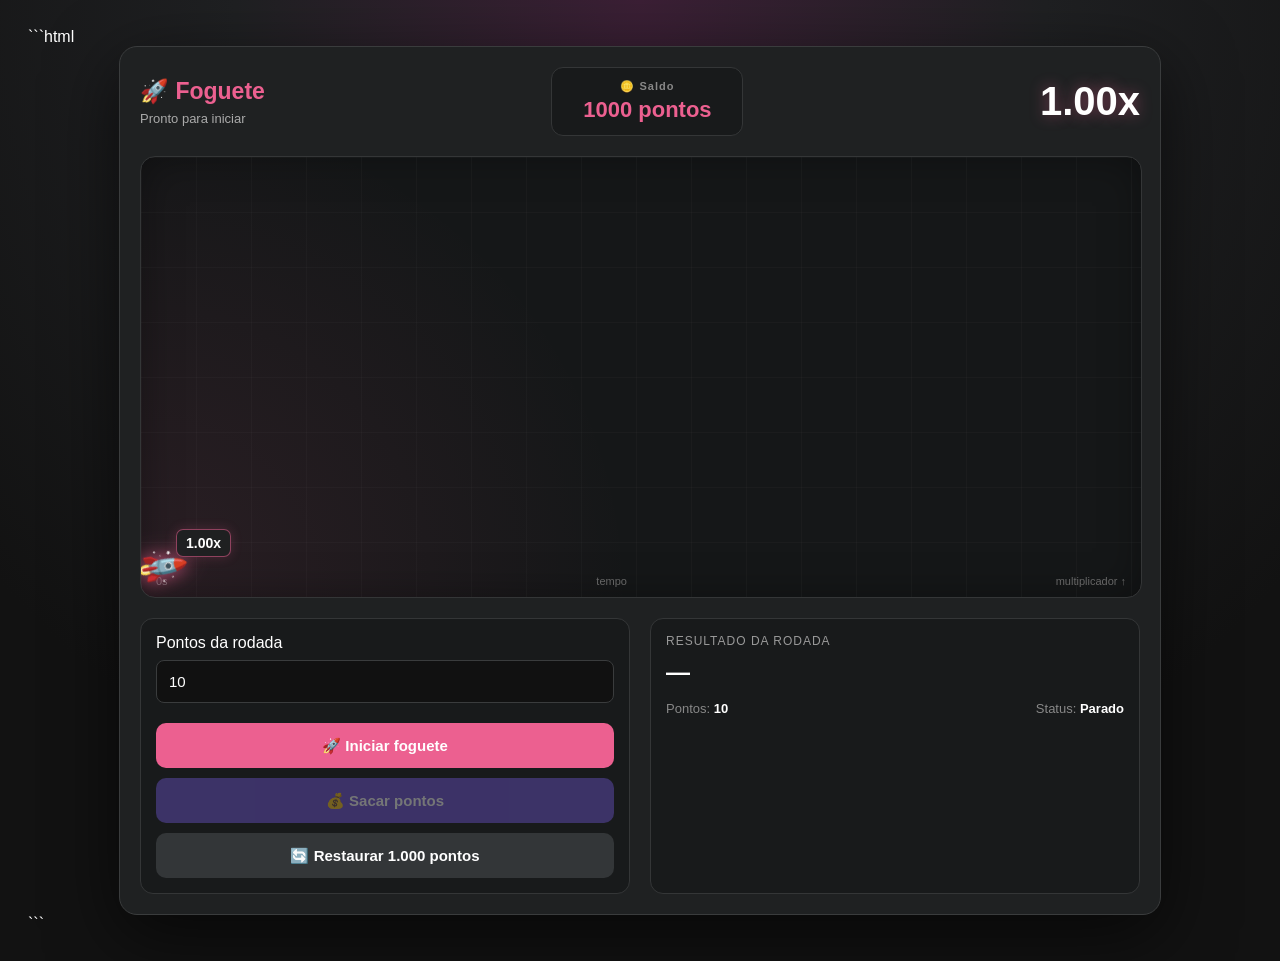
==== foguete.html @ 5ff266bb "Add files via upload" ====
```html
<!DOCTYPE html>
<html lang="pt-BR">

<head>

    <meta charset="UTF-8">
    <meta name="viewport" content="width=device-width, initial-scale=1.0">

    <title>🚀 Jogo do Foguete</title>

    <style>
```html
<style>

/* =========================================
   BASE DO JOGO
========================================= */

* {
    box-sizing: border-box;
    margin: 0;
    padding: 0;
}

body {
    min-height: 100vh;
    font-family: Arial, Helvetica, sans-serif;
    background:
        radial-gradient(
            circle at top,
            #3b1f35 0%,
            #1f2022 35%,
            #121212 75%
        );
    color: #fff;
    padding: 20px;
}


/* =========================================
   CONTAINER
========================================= */

.game {
    width: 100%;
    max-width: 1000px;
    margin: 0 auto;

    background: #1f2122;

    border: 1px solid #3a3c3d;
    border-radius: 18px;

    padding: 20px;

    box-shadow:
        0 20px 70px rgba(0, 0, 0, 0.6);
}


/* =========================================
   CABEÇALHO
========================================= */

.header {
    width: 100%;

    display: flex;
    align-items: center;
    justify-content: space-between;

    gap: 20px;

    margin-bottom: 20px;
}

.title {
    font-size: 23px;
    font-weight: 700;
}

.title span {
    color: #ec6090;
}

.status {
    margin-top: 6px;
    color: #aaa;
    font-size: 13px;
}


/* =========================================
   SALDO
========================================= */

.balance {
    min-width: 150px;

    padding: 12px 20px;

    background: #181a1b;

    border: 1px solid #343637;
    border-radius: 12px;

    text-align: center;
}

.balance-label {
    color: #888;
    font-size: 11px;
    font-weight: bold;

    letter-spacing: 1px;

    margin-bottom: 4px;
}

.balance-value {
    color: #ec6090;
    font-size: 22px;
    font-weight: 800;
}


/* =========================================
   MULTIPLICADOR PRINCIPAL
========================================= */

.multiplier {
    min-width: 110px;

    color: #fff;

    font-size: 40px;
    font-weight: 800;

    text-align: right;

    white-space: nowrap;

    text-shadow:
        0 0 15px rgba(236, 96, 144, 0.45);
}


/* =========================================
   GRÁFICO
========================================= */

.chart {
    position: relative;

    width: 100%;
    height: 440px;

    overflow: hidden;

    border-radius: 15px;

    background:
        radial-gradient(
            circle at bottom left,
            rgba(236, 96, 144, 0.10),
            transparent 45%
        ),
        #151718;

    border: 1px solid #343637;

    box-shadow:
        inset 0 0 40px rgba(0, 0, 0, 0.35);

    margin-bottom: 20px;
}


/* GRADE DO GRÁFICO */

.chart::before {
    content: "";

    position: absolute;

    inset: 0;

    background-image:
        linear-gradient(
            rgba(255,255,255,0.025) 1px,
            transparent 1px
        ),
        linear-gradient(
            90deg,
            rgba(255,255,255,0.025) 1px,
            transparent 1px
        );

    background-size: 55px 55px;

    pointer-events: none;
}


/* SVG */

.chart svg {
    position: absolute;

    inset: 0;

    width: 100%;
    height: 100%;

    pointer-events: none;
}


/* LINHA PRINCIPAL */

#trail {
    fill: none;

    stroke: #ec6090;

    stroke-width: 5;

    stroke-linecap: round;
    stroke-linejoin: round;

    filter:
        drop-shadow(
            0 0 8px rgba(236, 96, 144, 0.8)
        );
}


/* BRILHO DA LINHA */

#trailGlow {
    fill: none;

    stroke: rgba(236, 96, 144, 0.18);

    stroke-width: 15;

    stroke-linecap: round;
    stroke-linejoin: round;

    filter: blur(5px);
}


/* =========================================
   FOGUETE
========================================= */

.rocket {
    position: absolute;

    width: 52px;
    height: 52px;

    display: flex;

    align-items: center;
    justify-content: center;

    font-size: 35px;

    transform:
        translate(-50%, -50%)
        rotate(35deg);

    z-index: 5;

    pointer-events: none;

    filter:
        drop-shadow(
            0 0 10px rgba(236, 96, 144, 0.9)
        );
}


/* =========================================
   MULTIPLICADOR DO FOGUETE
========================================= */

.rocket-multiplier {
    position: absolute;

    z-index: 10;

    pointer-events: none;

    padding: 5px 9px;

    border-radius: 7px;

    background: rgba(31, 33, 34, 0.92);

    border: 1px solid rgba(236, 96, 144, 0.55);

    color: #fff;

    font-size: 14px;
    font-weight: 800;

    white-space: nowrap;

    transform:
        translate(15px, -38px);

    box-shadow:
        0 0 12px rgba(236, 96, 144, 0.2);
}


/* =========================================
   EIXOS
========================================= */

 
  /* =========================================
   EIXOS
========================================= */

.axis {
    position: absolute;

    left: 15px;
    right: 15px;
    bottom: 10px;

    display: flex;

    justify-content: space-between;

    color: #666;

    font-size: 11px;

    pointer-events: none;
}


/* =========================================
   CONTROLES
========================================= */

.controls {
    width: 100%;

    display: grid;

    grid-template-columns: 1fr 1fr;

    gap: 20px;
}


/* =========================================
   PAINÉIS
========================================= */

.panel {
    background: #181a1b;

    border: 1px solid #343637;

    border-radius: 13px;

    padding: 15px;
}


/* =========================================
   INPUT
========================================= */

.panel input {
    width: 100%;

    margin-top: 8px;
    margin-bottom: 10px;

    padding: 12px;

    background: #111;

    border: 1px solid #3a3c3d;

    border-radius: 8px;

    color: #fff;

    font-size: 15px;

    outline: none;
}

.panel input:focus {
    border-color: #ec6090;
}


/* =========================================
   BOTÕES
========================================= */

.panel button {
    width: 100%;

    min-height: 45px;

    margin-top: 10px;

    padding: 12px;

    border: none;

    border-radius: 10px;

    background: #ec6090;

    color: #fff;

    font-family: Arial, Helvetica, sans-serif;

    font-size: 15px;

    font-weight: bold;

    cursor: pointer;

    display: block;
}

.panel button:hover:not(:disabled) {
    filter: brightness(1.12);
}

.panel button:active:not(:disabled) {
    transform: scale(0.98);
}

.panel button:disabled {
    opacity: 0.4;

    cursor: not-allowed;
}


/* BOTÕES ESPECÍFICOS */

#cashout {
    background: #7357d9;
}

#resetBalance {
    background: #333638;
}


/* =========================================
   RESULTADO
========================================= */

.result-title {
    color: #999;

    font-size: 12px;

    text-transform: uppercase;

    letter-spacing: 1px;
}

.result {
    margin-top: 10px;

    color: #fff;

    font-size: 24px;

    font-weight: 800;
}

.info {
    display: flex;

    justify-content: space-between;

    gap: 15px;

    margin-top: 15px;

    color: #888;

    font-size: 13px;
}

.info b {
    color: #fff;
}


/* =========================================
   RESPONSIVO
========================================= */

@media (max-width: 700px) {

    body {
        padding: 10px;
    }

    .game {
        padding: 12px;
    }

    .header {
        flex-wrap: wrap;
    }

    .multiplier {
        font-size: 32px;
    }

    .chart {
        height: 350px;
    }

    .controls {
        grid-template-columns: 1fr;
    }
}
    </style>

</head>


<body>


<main class="game">


    <!-- CABEÇALHO -->

    <div class="header">

        <div>

            <div class="title">
                🚀 <span>Foguete</span>
            </div>

            <div class="status" id="status">
                Pronto para iniciar
            </div>

        </div>


        <!-- SALDO -->

        <div class="balance">

            <div class="balance-label">
                🪙 Saldo
            </div>

            <div class="balance-value" id="balance">
                <span>1000</span> pontos
            </div>

        </div>


        <!-- MULTIPLICADOR -->

        <div class="multiplier" id="multiplier">
            1.00x
        </div>

    </div>


    <!-- GRÁFICO -->

    <div
        class="chart"
        id="chart"
    >

        <svg
            viewBox="0 0 900 440"
            preserveAspectRatio="none"
        >

            <polyline
                id="trailGlow"
                points="20,410"
            ></polyline>

            <polyline
                id="trail"
                points="20,410"
            ></polyline>

        </svg>


        <div
            class="rocket"
            id="rocket"
        >
            🚀
        </div>


        <div
            class="rocket-multiplier"
            id="rocketMultiplier"
        >
            1.00x
        </div>


        <div class="axis">

            <span>0s</span>

            <span>tempo</span>

            <span>multiplicador ↑</span>

        </div>

    </div>


    <!-- CONTROLES -->

    <div class="controls">


        <!-- PONTOS -->

        <div class="panel">

            <label for="bet">
                Pontos da rodada
            </label>


            <input
                id="bet"
                type="number"
                min="1"
                step="1"
                value="10"
            >


            <button id="start">
                🚀 Iniciar foguete
            </button>


            <button
                id="cashout"
                disabled
            >
                💰 Sacar pontos
            </button>


            <button id="resetBalance">
                🔄 Restaurar 1.000 pontos
            </button>

        </div>


        <!-- RESULTADO -->

        <div class="panel">

            <div class="result-title">
                Resultado da rodada
            </div>


            <div
                class="result"
                id="result"
            >
                —
            </div>


            <div class="info">

                <span>
                    Pontos:
                    <b id="value">10</b>
                </span>


                <span>
                    Status:
                    <b id="roundStatus">Parado</b>
                </span>

            </div>

        </div>

    </div>

</main>


<script>

alert("JavaScript carregou!");
/* ================================
   ELEMENTOS
================================ */

const rocket =
    document.getElementById("rocket");

const rocketMultiplier =
    document.getElementById("rocketMultiplier");

const trail =
    document.getElementById("trail");

const trailGlow =
    document.getElementById("trailGlow");

const multiplierEl =
    document.getElementById("multiplier");

const statusEl =
    document.getElementById("status");

const resultEl =
    document.getElementById("result");

const roundStatusEl =
    document.getElementById("roundStatus");

const betInput =
    document.getElementById("bet");

const valueEl =
    document.getElementById("value");

const startBtn =
    document.getElementById("start");

const cashoutBtn =
    document.getElementById("cashout");

const resetBalanceBtn =
    document.getElementById("resetBalance");

const balanceEl =
    document.getElementById("balance");

const chart =
    document.getElementById("chart");


/* ================================
   VARIÁVEIS
================================ */

let balance = 1000;

let running = false;

let startTime = 0;

let animationId = null;

let crashPoint = 0;

let points = [];

let currentBet = 0;


/* ================================
   ATUALIZAR SALDO
================================ */

function updateBalance() {

    balanceEl.innerHTML =
        "<span>"
        + Math.floor(balance)
        + "</span> pontos";

}


/* ================================
   VERIFICAR SALDO
================================ */

function checkBalance() {

    if (balance <= 0) {

        startBtn.disabled = true;

        statusEl.textContent =
            "Você ficou sem pontos.";

        resultEl.textContent =
            "🪙 Saldo zerado";

    } else {

        startBtn.disabled = false;

    }

}


/* ================================
   RESETAR GRÁFICO
================================ */

function resetGraph() {

    points = [];

    trail.setAttribute(
        "points",
        "20,410"
    );

    trailGlow.setAttribute(
        "points",
        "20,410"
    );

    rocket.style.left =
        "20px";

    rocket.style.top =
        "410px";

    rocketMultiplier.style.left =
        "20px";

    rocketMultiplier.style.top =
        "410px";

    multiplierEl.textContent =
        "1.00x";

    rocketMultiplier.textContent =
        "1.00x";

}


/* ================================
   GERAR CRASH
================================ */

function generateCrashPoint() {

    return (
        1.25 +
        Math.random() * 5.75
    );

}


/* ================================
   INICIAR JOGO
================================ */

function startGame() {

    if (running) return;


    const bet =
        Math.floor(
            Number(betInput.value)
        );


    if (
        !Number.isFinite(bet) ||
        bet < 1
    ) {

        resultEl.textContent =
            "⚠️ Digite pelo menos 1 ponto.";

        return;

    }


    if (bet > balance) {

        resultEl.textContent =
            "⚠️ Você não tem pontos suficientes.";

        return;

    }


    currentBet = bet;


    /* Retira os pontos da rodada */

    balance -= currentBet;

    updateBalance();


    valueEl.textContent =
        currentBet;


    resetGraph();


    crashPoint =
        generateCrashPoint();


    running = true;


    startTime =
        performance.now();


    startBtn.disabled =
        true;

    cashoutBtn.disabled =
        false;

    resetBalanceBtn.disabled =
        true;

    betInput.disabled =
        true;


    resultEl.textContent =
        "—";


    statusEl.textContent =
        "Foguete subindo...";


    roundStatusEl.textContent =
        "Em andamento";


    animationId =
        requestAnimationFrame(update);

}


/* ================================
   ATUALIZAR JOGO
================================ */

function update(now) {

    if (!running) return;


    const elapsed =
        (now - startTime) / 1000;


    const multiplier =
        Math.exp(
            elapsed * 0.23
        );


    const displayMultiplier =
        multiplier.toFixed(2) + "x";


    multiplierEl.textContent =
        displayMultiplier;


    rocketMultiplier.textContent =
        displayMultiplier;


    const width =
        chart.clientWidth;


    const height =
        chart.clientHeight;


    const progress =
        Math.min(
            0.95,
            elapsed / 12
        );


    const x =
        20 +
        progress *
        (width - 55);


    const normalized =
        Math.min(
            0.93,
            Math.log(multiplier) / 2
        );


    const y =
        height -
        30 -
        normalized *
        (height - 65);


    points.push([
        x,
        y
    ]);


    if (
        points.length > 250
    ) {

        points.shift();

    }


    const pointString =
        points
            .map(
                point =>
                    point[0].toFixed(1)
                    + ","
                    + point[1].toFixed(1)
            )
            .join(" ");


    trail.setAttribute(
        "points",
        pointString
    );


    trailGlow.setAttribute(
        "points",
        pointString
    );


    rocket.style.left =
        x + "px";

    rocket.style.top =
        y + "px";


    rocketMultiplier.style.left =
        x + "px";

    rocketMultiplier.style.top =
        y + "px";


    if (
        multiplier >=
        crashPoint
    ) {

        crash(multiplier);

        return;

    }


    animationId =
        requestAnimationFrame(update);

}


/* ================================
   CRASH
================================ */

function crash(finalMultiplier) {

    running = false;


    cancelAnimationFrame(
        animationId
    );


    const finalValue =
        finalMultiplier.toFixed(2);


    multiplierEl.textContent =
        finalValue + "x";


    rocketMultiplier.textContent =
        "💥 " + finalValue + "x";


    statusEl.textContent =
        "O foguete caiu!";


    roundStatusEl.textContent =
        "Perdeu";


    resultEl.textContent =
        "💥 Perdeu "
        + currentBet
        + " pontos";


    startBtn.disabled =
        false;

    cashoutBtn.disabled =
        true;

    resetBalanceBtn.disabled =
        false;

    betInput.disabled =
        false;


    currentBet = 0;


    updateBalance();

    checkBalance();

}


/* ================================
   SACAR PONTOS
================================ */

function cashout() {

    if (!running) return;


    const current =
        Number(
            multiplierEl.textContent
                .replace("x", "")
        );


    const payout =
        Math.floor(
            currentBet * current
        );


    balance += payout;


    running = false;


    cancelAnimationFrame(
        animationId
    );


    statusEl.textContent =
        "Você sacou!";


    roundStatusEl.textContent =
        "Sacado";


    resultEl.textContent =
        "✅ +" + payout + " pontos";


    startBtn.disabled =
        false;

    cashoutBtn.disabled =
        true;

    resetBalanceBtn.disabled =
        false;

    betInput.disabled =
        false;


    currentBet = 0;


    updateBalance();

    checkBalance();

}


/* ================================
   RESTAURAR SALDO
================================ */

resetBalanceBtn.addEventListener(
    "click",
    function() {

        if (running) return;


        balance = 1000;


        updateBalance();


        resultEl.textContent =
            "🔄 Saldo restaurado";


        statusEl.textContent =
            "Pronto para iniciar";


        roundStatusEl.textContent =
            "Parado";


        startBtn.disabled =
            false;

    }
);


/* ================================
   ATUALIZAR PONTOS
================================ */

betInput.addEventListener(
    "input",
    function() {

        const value =
            Math.max(
                0,
                Math.floor(
                    Number(betInput.value) || 0
                )
            );


        valueEl.textContent =
            value;

    }
);


/* ================================
   BOTÕES
================================ */

startBtn.addEventListener(
    "click",
    startGame
);


cashoutBtn.addEventListener(
    "click",
    cashout
);


/* ================================
   INICIALIZAÇÃO
================================ */

updateBalance();

resetGraph();

checkBalance();


</script>


</body>

</html>
```
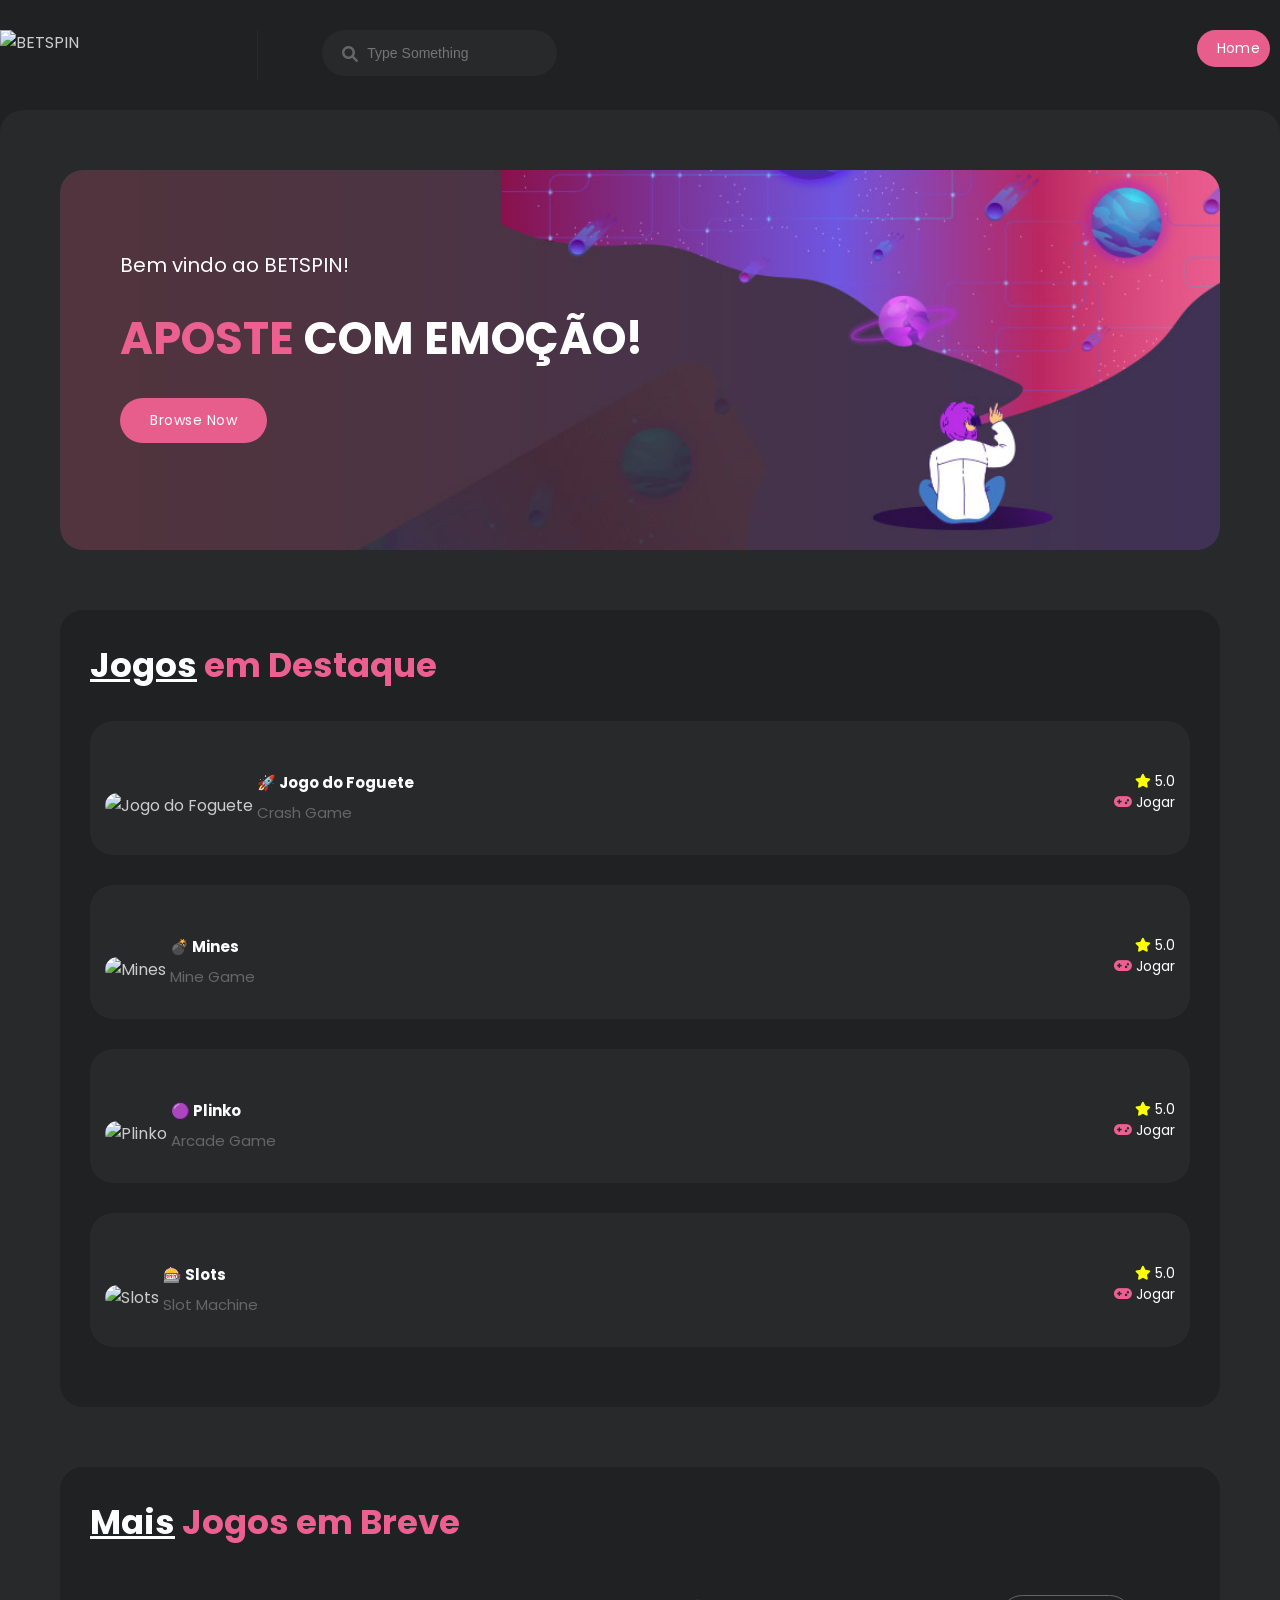
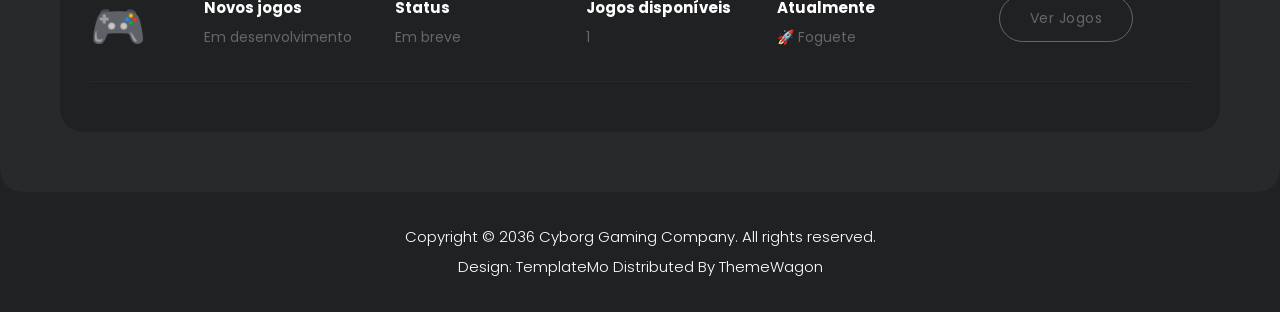
==== commit 357bf3da: "Update foguete.html" ====
--- a/foguete.html
+++ b/foguete.html
@@ -1,1349 +1,278 @@
-```html
 <!DOCTYPE html>
-<html lang="pt-BR">
-
-<head>
-
-    <meta charset="UTF-8">
-    <meta name="viewport" content="width=device-width, initial-scale=1.0">
-
-    <title>🚀 Jogo do Foguete</title>
-
-    <style>
-```html
-<style>
-
-/* =========================================
-   BASE DO JOGO
-========================================= */
-
-* {
-    box-sizing: border-box;
-    margin: 0;
-    padding: 0;
-}
-
-body {
-    min-height: 100vh;
-    font-family: Arial, Helvetica, sans-serif;
-    background:
-        radial-gradient(
-            circle at top,
-            #3b1f35 0%,
-            #1f2022 35%,
-            #121212 75%
-        );
-    color: #fff;
-    padding: 20px;
-}
-
-
-/* =========================================
-   CONTAINER
-========================================= */
-
-.game {
-    width: 100%;
-    max-width: 1000px;
-    margin: 0 auto;
-
-    background: #1f2122;
-
-    border: 1px solid #3a3c3d;
-    border-radius: 18px;
-
-    padding: 20px;
-
-    box-shadow:
-        0 20px 70px rgba(0, 0, 0, 0.6);
-}
-
-
-/* =========================================
-   CABEÇALHO
-========================================= */
-
-.header {
-    width: 100%;
-
-    display: flex;
-    align-items: center;
-    justify-content: space-between;
-
-    gap: 20px;
-
-    margin-bottom: 20px;
-}
-
-.title {
-    font-size: 23px;
-    font-weight: 700;
-}
-
-.title span {
-    color: #ec6090;
-}
-
-.status {
-    margin-top: 6px;
-    color: #aaa;
-    font-size: 13px;
-}
-
-
-/* =========================================
-   SALDO
-========================================= */
-
-.balance {
-    min-width: 150px;
-
-    padding: 12px 20px;
-
-    background: #181a1b;
-
-    border: 1px solid #343637;
-    border-radius: 12px;
-
-    text-align: center;
-}
-
-.balance-label {
-    color: #888;
-    font-size: 11px;
-    font-weight: bold;
-
-    letter-spacing: 1px;
-
-    margin-bottom: 4px;
-}
-
-.balance-value {
-    color: #ec6090;
-    font-size: 22px;
-    font-weight: 800;
-}
-
-
-/* =========================================
-   MULTIPLICADOR PRINCIPAL
-========================================= */
-
-.multiplier {
-    min-width: 110px;
-
-    color: #fff;
-
-    font-size: 40px;
-    font-weight: 800;
-
-    text-align: right;
-
-    white-space: nowrap;
-
-    text-shadow:
-        0 0 15px rgba(236, 96, 144, 0.45);
-}
-
-
-/* =========================================
-   GRÁFICO
-========================================= */
-
-.chart {
-    position: relative;
-
-    width: 100%;
-    height: 440px;
-
-    overflow: hidden;
-
-    border-radius: 15px;
-
-    background:
-        radial-gradient(
-            circle at bottom left,
-            rgba(236, 96, 144, 0.10),
-            transparent 45%
-        ),
-        #151718;
-
-    border: 1px solid #343637;
-
-    box-shadow:
-        inset 0 0 40px rgba(0, 0, 0, 0.35);
-
-    margin-bottom: 20px;
-}
-
-
-/* GRADE DO GRÁFICO */
-
-.chart::before {
-    content: "";
-
-    position: absolute;
-
-    inset: 0;
-
-    background-image:
-        linear-gradient(
-            rgba(255,255,255,0.025) 1px,
-            transparent 1px
-        ),
-        linear-gradient(
-            90deg,
-            rgba(255,255,255,0.025) 1px,
-            transparent 1px
-        );
-
-    background-size: 55px 55px;
-
-    pointer-events: none;
-}
-
-
-/* SVG */
-
-.chart svg {
-    position: absolute;
-
-    inset: 0;
-
-    width: 100%;
-    height: 100%;
-
-    pointer-events: none;
-}
-
-
-/* LINHA PRINCIPAL */
-
-#trail {
-    fill: none;
-
-    stroke: #ec6090;
-
-    stroke-width: 5;
-
-    stroke-linecap: round;
-    stroke-linejoin: round;
-
-    filter:
-        drop-shadow(
-            0 0 8px rgba(236, 96, 144, 0.8)
-        );
-}
-
-
-/* BRILHO DA LINHA */
-
-#trailGlow {
-    fill: none;
-
-    stroke: rgba(236, 96, 144, 0.18);
-
-    stroke-width: 15;
-
-    stroke-linecap: round;
-    stroke-linejoin: round;
-
-    filter: blur(5px);
-}
-
-
-/* =========================================
-   FOGUETE
-========================================= */
-
-.rocket {
-    position: absolute;
-
-    width: 52px;
-    height: 52px;
-
-    display: flex;
-
-    align-items: center;
-    justify-content: center;
-
-    font-size: 35px;
-
-    transform:
-        translate(-50%, -50%)
-        rotate(35deg);
-
-    z-index: 5;
-
-    pointer-events: none;
-
-    filter:
-        drop-shadow(
-            0 0 10px rgba(236, 96, 144, 0.9)
-        );
-}
-
-
-/* =========================================
-   MULTIPLICADOR DO FOGUETE
-========================================= */
-
-.rocket-multiplier {
-    position: absolute;
-
-    z-index: 10;
-
-    pointer-events: none;
-
-    padding: 5px 9px;
-
-    border-radius: 7px;
-
-    background: rgba(31, 33, 34, 0.92);
-
-    border: 1px solid rgba(236, 96, 144, 0.55);
-
-    color: #fff;
-
-    font-size: 14px;
-    font-weight: 800;
-
-    white-space: nowrap;
-
-    transform:
-        translate(15px, -38px);
-
-    box-shadow:
-        0 0 12px rgba(236, 96, 144, 0.2);
-}
-
-
-/* =========================================
-   EIXOS
-========================================= */
-
- 
-  /* =========================================
-   EIXOS
-========================================= */
-
-.axis {
-    position: absolute;
-
-    left: 15px;
-    right: 15px;
-    bottom: 10px;
-
-    display: flex;
-
-    justify-content: space-between;
-
-    color: #666;
-
-    font-size: 11px;
-
-    pointer-events: none;
-}
-
-
-/* =========================================
-   CONTROLES
-========================================= */
-
-.controls {
-    width: 100%;
-
-    display: grid;
-
-    grid-template-columns: 1fr 1fr;
-
-    gap: 20px;
-}
-
-
-/* =========================================
-   PAINÉIS
-========================================= */
-
-.panel {
-    background: #181a1b;
-
-    border: 1px solid #343637;
-
-    border-radius: 13px;
-
-    padding: 15px;
-}
-
-
-/* =========================================
-   INPUT
-========================================= */
-
-.panel input {
-    width: 100%;
-
-    margin-top: 8px;
-    margin-bottom: 10px;
-
-    padding: 12px;
-
-    background: #111;
-
-    border: 1px solid #3a3c3d;
-
-    border-radius: 8px;
-
-    color: #fff;
-
-    font-size: 15px;
-
-    outline: none;
-}
-
-.panel input:focus {
-    border-color: #ec6090;
-}
-
-
-/* =========================================
-   BOTÕES
-========================================= */
-
-.panel button {
-    width: 100%;
-
-    min-height: 45px;
-
-    margin-top: 10px;
-
-    padding: 12px;
-
-    border: none;
-
-    border-radius: 10px;
-
-    background: #ec6090;
-
-    color: #fff;
-
-    font-family: Arial, Helvetica, sans-serif;
-
-    font-size: 15px;
-
-    font-weight: bold;
-
-    cursor: pointer;
-
-    display: block;
-}
-
-.panel button:hover:not(:disabled) {
-    filter: brightness(1.12);
-}
-
-.panel button:active:not(:disabled) {
-    transform: scale(0.98);
-}
-
-.panel button:disabled {
-    opacity: 0.4;
-
-    cursor: not-allowed;
-}
-
-
-/* BOTÕES ESPECÍFICOS */
-
-#cashout {
-    background: #7357d9;
-}
-
-#resetBalance {
-    background: #333638;
-}
-
-
-/* =========================================
-   RESULTADO
-========================================= */
-
-.result-title {
-    color: #999;
-
-    font-size: 12px;
-
-    text-transform: uppercase;
-
-    letter-spacing: 1px;
-}
-
-.result {
-    margin-top: 10px;
-
-    color: #fff;
-
-    font-size: 24px;
-
-    font-weight: 800;
-}
-
-.info {
-    display: flex;
-
-    justify-content: space-between;
-
-    gap: 15px;
-
-    margin-top: 15px;
-
-    color: #888;
-
-    font-size: 13px;
-}
-
-.info b {
-    color: #fff;
-}
-
-
-/* =========================================
-   RESPONSIVO
-========================================= */
-
-@media (max-width: 700px) {
-
-    body {
-        padding: 10px;
-    }
-
-    .game {
-        padding: 12px;
-    }
-
-    .header {
-        flex-wrap: wrap;
-    }
-
-    .multiplier {
-        font-size: 32px;
-    }
-
-    .chart {
-        height: 350px;
-    }
-
-    .controls {
-        grid-template-columns: 1fr;
-    }
-}
-    </style>
-
-</head>
-
+<html lang="en">
+
+  <head>
+
+    <meta charset="utf-8">
+    <meta name="viewport" content="width=device-width, initial-scale=1, shrink-to-fit=no">
+
+    <link href="https://googleapis.com" rel="stylesheet">
+
+    <title>Cyborg - Awesome HTML5 Template</title>
+
+    <!-- Bootstrap core CSS -->
+    <link href="vendor/bootstrap/css/bootstrap.min.css" rel="stylesheet">
+
+    <!-- Additional CSS Files -->
+    <link rel="stylesheet" href="assets/css/fontawesome.css">
+    <link rel="stylesheet" href="assets/css/templatemo-cyborg-gaming.css">
+    <link rel="stylesheet" href="assets/css/owl.css">
+    <link rel="stylesheet" href="assets/css/animate.css">
+    <link rel="stylesheet" href="https://unpkg.com"/>
+    
+    <!-- SweetAlert2 (CSS + JS via CDN) -->
+    <link rel="stylesheet" href="https://jsdelivr.net">
+    <script src="https://jsdelivr.net"></script>
+
+  </head>
 
 <body>
 
-
-<main class="game">
-
-
-    <!-- CABEÇALHO -->
-
-    <div class="header">
-
-        <div>
-
-            <div class="title">
-                🚀 <span>Foguete</span>
-            </div>
-
-            <div class="status" id="status">
-                Pronto para iniciar
-            </div>
-
+  <!-- ***** Preloader Start ***** -->
+  <div id="js-preloader" class="js-preloader">
+    <div class="preloader-inner">
+      <span class="dot"></span>
+      <div class="dots">
+        <span></span>
+        <span></span>
+        <span></span>
+      </div>
+    </div>
+  </div>
+  <!-- ***** Preloader End ***** -->
+
+  <!-- ***** Header Area Start ***** -->
+  <header class="header-area header-sticky">
+    <div class="container">
+        <div class="row">
+            <div class="col-12">
+                <nav class="main-nav">
+                    <!-- ***** Logo Start ***** -->
+                    <a href="index.html" class="logo">
+                        <img src="assets/images/logo2.svg" alt="BETSPIN">
+                    </a>
+                    <!-- ***** Logo End ***** -->
+                    <!-- ***** Search End ***** -->
+                    <div class="search-input">
+                      <form id="search" action="#">
+                        <input type="text" placeholder="Type Something" id='searchText' name="searchKeyword" onkeypress="handle" />
+                        <i class="fa fa-search"></i>
+                      </form>
+                    </div>
+                    <!-- ***** Search End ***** -->
+                    <!-- ***** Menu Start ***** -->
+                    <ul class="nav">
+                        <li><a href="index.html" class="active">Home</a></li>
+                    </ul>   
+                    <a class='menu-trigger'>
+                        <span>Menu</span>
+                    </a>
+                    <!-- ***** Menu End ***** -->
+                </nav>
+            </div>
         </div>
-
-
-        <!-- SALDO -->
-
-        <div class="balance">
-
-            <div class="balance-label">
-                🪙 Saldo
-            </div>
-
-            <div class="balance-value" id="balance">
-                <span>1000</span> pontos
-            </div>
+    </div>
+  </header>
+  <!-- ***** Header Area End ***** -->
+
+  <div class="container">
+    <div class="row">
+      <div class="col-lg-12">
+        <div class="page-content">
+
+          <!-- ***** Banner Start ***** -->
+          <div class="main-banner">
+            <div class="row">
+              <div class="col-lg-7">
+                <div class="header-text">
+                  <h6>Bem vindo ao BETSPIN!</h6>
+                  <h4><em>APOSTE</em> Com Emoção!</h4>
+                  <div class="main-button">
+                    <a href="browse.html">Browse Now</a>
+                  </div>
+                </div>
+              </div>
+            </div>
+          </div>
+          <!-- ***** Banner End ***** -->
+          
+          <!-- ***** Most Popular Start ***** -->
+          <div class="most-popular">
+            <div class="row">
+              <div class="col-lg-12">
+
+                <div class="heading-section">
+                  <h4><em>Jogos</em> em Destaque</h4>
+                </div>
+
+                <div class="row">
+
+                  <!-- Jogo do Foguete -->
+                  <div class="col-lg-4 col-sm-6">
+                    <a href="foguete.html" class="link-sweetalert" data-name="🚀 Jogo do Foguete" style="text-decoration: none; display: block;">
+                      <div class="item">
+                        <img src="assets/images/imagemdofoguete.jpg" alt="Jogo do Foguete">
+                        <h4>
+                          🚀 Jogo do Foguete<br>
+                          <span>Crash Game</span>
+                        </h4>
+                        <ul>
+                          <li><i class="fa fa-star"></i> 5.0</li>
+                          <li><i class="fa fa-gamepad"></i> Jogar</li>
+                        </ul>
+                      </div>
+                    </a>
+                  </div>
+
+                  <!-- Jogo Mines -->
+                  <div class="col-lg-4 col-sm-6">
+                    <a href="minas.html" class="link-sweetalert" data-name="💣 Mines" style="text-decoration: none; display: block;">
+                      <div class="item">
+                        <img src="assets/images/imagemdomines.jpg" alt="Mines">
+                        <h4>
+                          💣 Mines<br>
+                          <span>Mine Game</span>
+                        </h4>
+                        <ul>
+                          <li><i class="fa fa-star"></i> 5.0</li>
+                          <li><i class="fa fa-gamepad"></i> Jogar</li>
+                        </ul>
+                      </div>
+                    </a>
+                  </div>
+
+                  <!-- Jogo Plinko -->
+                  <div class="col-lg-4 col-sm-6">
+                    <div class="item">
+                      <a href="plinko.html">
+                        <img src="assets/images/imagemdoplinko.webp" alt="Plinko">
+                      </a>
+                      <h4>
+                        🟣 Plinko<br>
+                        <span>Arcade Game</span>
+                      </h4>
+                      <ul>
+                        <li><i class="fa fa-star"></i> 5.0</li>
+                        <li><i class="fa fa-gamepad"></i> Jogar</li>
+                      </ul>
+                    </div>
+                  </div>
+
+                  <!-- Jogo Slots -->
+                  <div class="col-lg-4 col-sm-6">
+                    <div class="item">
+                      <a href="slots.html">
+                        <img src="assets/images/imagemdoslot.jpg" alt="Slots">
+                      </a>
+                      <h4>
+                        🎰 Slots<br>
+                        <span>Slot Machine</span>
+                      </h4>
+                      <ul>
+                        <li><i class="fa fa-star"></i> 5.0</li>
+                        <li><i class="fa fa-gamepad"></i> Jogar</li>
+                      </ul>
+                    </div>
+                  </div>
+
+                </div>
+              </div>
+            </div>
+          </div>
+          <!-- ***** Most Popular End ***** -->
+          
+          <!-- ***** Coming Soon Start ***** -->
+          <div class="gaming-library">
+            <div class="col-lg-12">
+
+              <div class="heading-section">
+                <h4><em>Mais</em> Jogos em Breve</h4>
+              </div>
+
+              <div class="item">
+                <ul>
+                  <li><div style="font-size: 45px;">🎮</div></li>
+                  <li>
+                    <h4>Novos jogos</h4>
+                    <span>Em desenvolvimento</span>
+                  </li>
+                  <li>
+                    <h4>Status</h4>
+                    <span>Em breve</span>
+                  </li>
+                  <li>
+                    <h4>Jogos disponíveis</h4>
+                    <span>1</span>
+                  </li>
+                  <li>
+                    <h4>Atualmente</h4>
+                    <span>🚀 Foguete</span>
+                  </li>
+                  <li>
+                    <div class="main-border-button border-no-active">
+                      <a href="browse.html">Ver jogos</a>
+                    </div>
+                  </li>
+                </ul>
+              </div>
+
+            </div>
+          </div>
+          <!-- ***** Coming Soon End ***** -->
 
         </div>
-
-
-        <!-- MULTIPLICADOR -->
-
-        <div class="multiplier" id="multiplier">
-            1.00x
+      </div>
+    </div>
+  </div>
+  
+  <footer>
+    <div class="container">
+      <div class="row">
+        <div class="col-lg-12">
+          <p>Copyright © 2036 <a href="#">Cyborg Gaming</a> Company. All rights reserved. 
+          <br>Design: <a href="https://templatemo.com" target="_blank" title="free CSS templates">TemplateMo</a> Distributed By <a href="https://themewagon.com" target="_blank" >ThemeWagon</a></p>
         </div>
-
-    </div>
-
-
-    <!-- GRÁFICO -->
-
-    <div
-        class="chart"
-        id="chart"
-    >
-
-        <svg
-            viewBox="0 0 900 440"
-            preserveAspectRatio="none"
-        >
-
-            <polyline
-                id="trailGlow"
-                points="20,410"
-            ></polyline>
-
-            <polyline
-                id="trail"
-                points="20,410"
-            ></polyline>
-
-        </svg>
-
-
-        <div
-            class="rocket"
-            id="rocket"
-        >
-            🚀
-        </div>
-
-
-        <div
-            class="rocket-multiplier"
-            id="rocketMultiplier"
-        >
-            1.00x
-        </div>
-
-
-        <div class="axis">
-
-            <span>0s</span>
-
-            <span>tempo</span>
-
-            <span>multiplicador ↑</span>
-
-        </div>
-
-    </div>
-
-
-    <!-- CONTROLES -->
-
-    <div class="controls">
-
-
-        <!-- PONTOS -->
-
-        <div class="panel">
-
-            <label for="bet">
-                Pontos da rodada
-            </label>
-
-
-            <input
-                id="bet"
-                type="number"
-                min="1"
-                step="1"
-                value="10"
-            >
-
-
-            <button id="start">
-                🚀 Iniciar foguete
-            </button>
-
-
-            <button
-                id="cashout"
-                disabled
-            >
-                💰 Sacar pontos
-            </button>
-
-
-            <button id="resetBalance">
-                🔄 Restaurar 1.000 pontos
-            </button>
-
-        </div>
-
-
-        <!-- RESULTADO -->
-
-        <div class="panel">
-
-            <div class="result-title">
-                Resultado da rodada
-            </div>
-
-
-            <div
-                class="result"
-                id="result"
-            >
-                —
-            </div>
-
-
-            <div class="info">
-
-                <span>
-                    Pontos:
-                    <b id="value">10</b>
-                </span>
-
-
-                <span>
-                    Status:
-                    <b id="roundStatus">Parado</b>
-                </span>
-
-            </div>
-
-        </div>
-
-    </div>
-
-</main>
-
-
-<script>
-
-alert("JavaScript carregou!");
-/* ================================
-   ELEMENTOS
-================================ */
-
-const rocket =
-    document.getElementById("rocket");
-
-const rocketMultiplier =
-    document.getElementById("rocketMultiplier");
-
-const trail =
-    document.getElementById("trail");
-
-const trailGlow =
-    document.getElementById("trailGlow");
-
-const multiplierEl =
-    document.getElementById("multiplier");
-
-const statusEl =
-    document.getElementById("status");
-
-const resultEl =
-    document.getElementById("result");
-
-const roundStatusEl =
-    document.getElementById("roundStatus");
-
-const betInput =
-    document.getElementById("bet");
-
-const valueEl =
-    document.getElementById("value");
-
-const startBtn =
-    document.getElementById("start");
-
-const cashoutBtn =
-    document.getElementById("cashout");
-
-const resetBalanceBtn =
-    document.getElementById("resetBalance");
-
-const balanceEl =
-    document.getElementById("balance");
-
-const chart =
-    document.getElementById("chart");
-
-
-/* ================================
-   VARIÁVEIS
-================================ */
-
-let balance = 1000;
-
-let running = false;
-
-let startTime = 0;
-
-let animationId = null;
-
-let crashPoint = 0;
-
-let points = [];
-
-let currentBet = 0;
-
-
-/* ================================
-   ATUALIZAR SALDO
-================================ */
-
-function updateBalance() {
-
-    balanceEl.innerHTML =
-        "<span>"
-        + Math.floor(balance)
-        + "</span> pontos";
-
-}
-
-
-/* ================================
-   VERIFICAR SALDO
-================================ */
-
-function checkBalance() {
-
-    if (balance <= 0) {
-
-        startBtn.disabled = true;
-
-        statusEl.textContent =
-            "Você ficou sem pontos.";
-
-        resultEl.textContent =
-            "🪙 Saldo zerado";
-
-    } else {
-
-        startBtn.disabled = false;
-
-    }
-
-}
-
-
-/* ================================
-   RESETAR GRÁFICO
-================================ */
-
-function resetGraph() {
-
-    points = [];
-
-    trail.setAttribute(
-        "points",
-        "20,410"
-    );
-
-    trailGlow.setAttribute(
-        "points",
-        "20,410"
-    );
-
-    rocket.style.left =
-        "20px";
-
-    rocket.style.top =
-        "410px";
-
-    rocketMultiplier.style.left =
-        "20px";
-
-    rocketMultiplier.style.top =
-        "410px";
-
-    multiplierEl.textContent =
-        "1.00x";
-
-    rocketMultiplier.textContent =
-        "1.00x";
-
-}
-
-
-/* ================================
-   GERAR CRASH
-================================ */
-
-function generateCrashPoint() {
-
-    return (
-        1.25 +
-        Math.random() * 5.75
-    );
-
-}
-
-
-/* ================================
-   INICIAR JOGO
-================================ */
-
-function startGame() {
-
-    if (running) return;
-
-
-    const bet =
-        Math.floor(
-            Number(betInput.value)
-        );
-
-
-    if (
-        !Number.isFinite(bet) ||
-        bet < 1
-    ) {
-
-        resultEl.textContent =
-            "⚠️ Digite pelo menos 1 ponto.";
-
-        return;
-
-    }
-
-
-    if (bet > balance) {
-
-        resultEl.textContent =
-            "⚠️ Você não tem pontos suficientes.";
-
-        return;
-
-    }
-
-
-    currentBet = bet;
-
-
-    /* Retira os pontos da rodada */
-
-    balance -= currentBet;
-
-    updateBalance();
-
-
-    valueEl.textContent =
-        currentBet;
-
-
-    resetGraph();
-
-
-    crashPoint =
-        generateCrashPoint();
-
-
-    running = true;
-
-
-    startTime =
-        performance.now();
-
-
-    startBtn.disabled =
-        true;
-
-    cashoutBtn.disabled =
-        false;
-
-    resetBalanceBtn.disabled =
-        true;
-
-    betInput.disabled =
-        true;
-
-
-    resultEl.textContent =
-        "—";
-
-
-    statusEl.textContent =
-        "Foguete subindo...";
-
-
-    roundStatusEl.textContent =
-        "Em andamento";
-
-
-    animationId =
-        requestAnimationFrame(update);
-
-}
-
-
-/* ================================
-   ATUALIZAR JOGO
-================================ */
-
-function update(now) {
-
-    if (!running) return;
-
-
-    const elapsed =
-        (now - startTime) / 1000;
-
-
-    const multiplier =
-        Math.exp(
-            elapsed * 0.23
-        );
-
-
-    const displayMultiplier =
-        multiplier.toFixed(2) + "x";
-
-
-    multiplierEl.textContent =
-        displayMultiplier;
-
-
-    rocketMultiplier.textContent =
-        displayMultiplier;
-
-
-    const width =
-        chart.clientWidth;
-
-
-    const height =
-        chart.clientHeight;
-
-
-    const progress =
-        Math.min(
-            0.95,
-            elapsed / 12
-        );
-
-
-    const x =
-        20 +
-        progress *
-        (width - 55);
-
-
-    const normalized =
-        Math.min(
-            0.93,
-            Math.log(multiplier) / 2
-        );
-
-
-    const y =
-        height -
-        30 -
-        normalized *
-        (height - 65);
-
-
-    points.push([
-        x,
-        y
-    ]);
-
-
-    if (
-        points.length > 250
-    ) {
-
-        points.shift();
-
-    }
-
-
-    const pointString =
-        points
-            .map(
-                point =>
-                    point[0].toFixed(1)
-                    + ","
-                    + point[1].toFixed(1)
-            )
-            .join(" ");
-
-
-    trail.setAttribute(
-        "points",
-        pointString
-    );
-
-
-    trailGlow.setAttribute(
-        "points",
-        pointString
-    );
-
-
-    rocket.style.left =
-        x + "px";
-
-    rocket.style.top =
-        y + "px";
-
-
-    rocketMultiplier.style.left =
-        x + "px";
-
-    rocketMultiplier.style.top =
-        y + "px";
-
-
-    if (
-        multiplier >=
-        crashPoint
-    ) {
-
-        crash(multiplier);
-
-        return;
-
-    }
-
-
-    animationId =
-        requestAnimationFrame(update);
-
-}
-
-
-/* ================================
-   CRASH
-================================ */
-
-function crash(finalMultiplier) {
-
-    running = false;
-
-
-    cancelAnimationFrame(
-        animationId
-    );
-
-
-    const finalValue =
-        finalMultiplier.toFixed(2);
-
-
-    multiplierEl.textContent =
-        finalValue + "x";
-
-
-    rocketMultiplier.textContent =
-        "💥 " + finalValue + "x";
-
-
-    statusEl.textContent =
-        "O foguete caiu!";
-
-
-    roundStatusEl.textContent =
-        "Perdeu";
-
-
-    resultEl.textContent =
-        "💥 Perdeu "
-        + currentBet
-        + " pontos";
-
-
-    startBtn.disabled =
-        false;
-
-    cashoutBtn.disabled =
-        true;
-
-    resetBalanceBtn.disabled =
-        false;
-
-    betInput.disabled =
-        false;
-
-
-    currentBet = 0;
-
-
-    updateBalance();
-
-    checkBalance();
-
-}
-
-
-/* ================================
-   SACAR PONTOS
-================================ */
-
-function cashout() {
-
-    if (!running) return;
-
-
-    const current =
-        Number(
-            multiplierEl.textContent
-                .replace("x", "")
-        );
-
-
-    const payout =
-        Math.floor(
-            currentBet * current
-        );
-
-
-    balance += payout;
-
-
-    running = false;
-
-
-    cancelAnimationFrame(
-        animationId
-    );
-
-
-    statusEl.textContent =
-        "Você sacou!";
-
-
-    roundStatusEl.textContent =
-        "Sacado";
-
-
-    resultEl.textContent =
-        "✅ +" + payout + " pontos";
-
-
-    startBtn.disabled =
-        false;
-
-    cashoutBtn.disabled =
-        true;
-
-    resetBalanceBtn.disabled =
-        false;
-
-    betInput.disabled =
-        false;
-
-
-    currentBet = 0;
-
-
-    updateBalance();
-
-    checkBalance();
-
-}
-
-
-/* ================================
-   RESTAURAR SALDO
-================================ */
-
-resetBalanceBtn.addEventListener(
-    "click",
-    function() {
-
-        if (running) return;
-
-
-        balance = 1000;
-
-
-        updateBalance();
-
-
-        resultEl.textContent =
-            "🔄 Saldo restaurado";
-
-
-        statusEl.textContent =
-            "Pronto para iniciar";
-
-
-        roundStatusEl.textContent =
-            "Parado";
-
-
-        startBtn.disabled =
-            false;
-
-    }
-);
-
-
-/* ================================
-   ATUALIZAR PONTOS
-================================ */
-
-betInput.addEventListener(
-    "input",
-    function() {
-
-        const value =
-            Math.max(
-                0,
-                Math.floor(
-                    Number(betInput.value) || 0
-                )
-            );
-
-
-        valueEl.textContent =
-            value;
-
-    }
-);
-
-
-/* ================================
-   BOTÕES
-================================ */
-
-startBtn.addEventListener(
-    "click",
-    startGame
-);
-
-
-cashoutBtn.addEventListener(
-    "click",
-    cashout
-);
-
-
-/* ================================
-   INICIALIZAÇÃO
-================================ */
-
-updateBalance();
-
-resetGraph();
-
-checkBalance();
-
-
-</script>
-
-
-</body>
-
-</html>
-```
+      </div>
+    </div>
+  </footer>
+
+  <!-- Scripts do Template -->
+  <script src="vendor/jquery/jquery.min.js"></script>
+  <script src="vendor/bootstrap/js/bootstrap.min.js"></script>
+  <script src="assets/js/isotope.min.js"></script>
+  <script src="assets/js/owl-carousel.js"></script>
+  <script src="assets/js/tabs.js"></script>
+  <script src="assets/js/popup.js"></script>
+  <script src="assets/js/custom.js"></script>
+
+  <!-- Script Unificado de Controle do SweetAlert -->
+  <script>
+    document.addEventListener("DOMContentLoaded", function() {
+      document.body.addEventListener("click", function(event) {
+        var targetLink = event.target.closest(".link-sweetalert");
+        if (targetLink) {
+          event.preventDefault();
+          event.stopPropagation();
+          var urlJogo = targetLink.getAttribute("href");
+          var nomeJogo = targetLink.getAttribute("data-name");
+          Swal.fire({
+            title: 'Entrar no Jogo?',
+            text: 'Você deseja carregar o jogo ' + nomeJogo + '?',
+            icon: 'question',
+            showCancelButton: true,
+            confirmButtonColor: '#ec4899', 
+            cancelButtonColor: '#6c757d',
+            confirmButtonText: 'Sim, jogar!',
+            cancelButtonText: 'Cancelar',
+            background: '#1f2122', 
+            color: '#fff'
+          }).then(function(result) {
+            if (result.isConfirmed) {
+              window.location.href = urlJogo;
+            }
+          });
+        }
+      }, true);
+    });
+  </script>
+
--- a/assets/css/templatemo-cyborg-gaming.css
+++ b/assets/css/templatemo-cyborg-gaming.css
@@ -0,0 +1,1735 @@
+/*
+
+TemplateMo 579 Cyborg Gaming
+
+https://templatemo.com/tm-579-cyborg-gaming
+
+*/
+
+/* ---------------------------------------------
+Table of contents
+------------------------------------------------
+01. font & reset css
+02. reset
+03. global styles
+04. header
+05. banner
+06. features
+07. testimonials
+08. contact
+09. footer
+
+--------------------------------------------- */
+/* 
+---------------------------------------------
+font & reset css
+--------------------------------------------- 
+*/
+@import url("https://fonts.googleapis.com/css2?family=Poppins:wght@100;200;300;400;500;600;700;800;900");
+/* 
+---------------------------------------------
+reset
+--------------------------------------------- 
+*/
+html, body, div, span, applet, object, iframe, h1, h2, h3, h4, h5, h6, p, blockquote, div
+pre, a, abbr, acronym, address, big, cite, code, del, dfn, em, font, img, ins, kbd, q,
+s, samp, small, strike, strong, sub, sup, tt, var, b, u, i, center, dl, dt, dd, ol, ul, li,
+figure, header, nav, section, article, aside, footer, figcaption {
+  margin: 0;
+  padding: 0;
+  border: 0;
+  outline: 0;
+}
+
+.clearfix:after {
+  content: ".";
+  display: block;
+  clear: both;
+  visibility: hidden;
+  line-height: 0;
+  height: 0;
+}
+
+.clearfix {
+  display: inline-block;
+}
+
+html[xmlns] .clearfix {
+  display: block;
+}
+
+* html .clearfix {
+  height: 1%;
+}
+
+ul, li {
+  padding: 0;
+  margin: 0;
+  list-style: none;
+}
+
+header, nav, section, article, aside, footer, hgroup {
+  display: block;
+}
+
+* {
+  box-sizing: border-box;
+}
+
+html, body {
+  font-family: 'Poppins', sans-serif;
+  font-weight: 400;
+  background-color: #1e1e1e;
+  font-size: 16px;
+  -ms-text-size-adjust: 100%;
+  -webkit-font-smoothing: antialiased;
+  -moz-osx-font-smoothing: grayscale;
+}
+
+a {
+	color: #CCC;
+  text-decoration: none !important;
+}
+a:hover {
+	color: #F99;
+}
+
+h1, h2, h3, h4, h5, h6 {
+  margin-top: 0px;
+  margin-bottom: 0px;
+  color: #fff;
+  font-weight: 700;
+}
+
+ul {
+  margin-bottom: 0px;
+}
+
+p {
+  font-size: 15px;
+  line-height: 30px;
+  color: #fff;
+}
+
+img {
+  width: 100%;
+  overflow: hidden;
+}
+
+/* 
+---------------------------------------------
+Global Styles
+--------------------------------------------- 
+*/
+html,
+body {
+  background: #1f2122;
+  font-family: 'Poppins', sans-serif;
+}
+
+body .page-content {
+  margin-top: 110px;
+  background-color: #27292a;
+  padding: 60px;
+  border-radius: 23px;
+}
+
+p {
+  font-size: 15px;
+  color: #666;
+  line-height: 30px;
+  margin-bottom: 0px;
+}
+
+::selection {
+  background: #e75e8d;
+  color: #fff;
+}
+
+::-moz-selection {
+  background: #e75e8d;
+  color: #fff;
+}
+
+.templatemo-item {
+	max-width: 80px; 
+	border-radius: 23px;
+}
+
+.main-button a {
+  font-size: 14px;
+  color: #fff;
+  background-color: #e75e8d;
+  padding: 12px 30px;
+  display: inline-block;
+  border-radius: 25px;
+  font-weight: 400;
+  text-transform: capitalize;
+  letter-spacing: 0.5px;
+  transition: all .3s;
+  position: relative;
+  overflow: hidden;
+}
+
+.main-button a:hover {
+  background-color: #fff;
+  color: #e75e8d;
+}
+
+.main-border-button a {
+  font-size: 14px;
+  color: #ec6090;
+  background-color: transparent;
+  border: 1px solid #ec6090;
+  padding: 12px 30px;
+  display: inline-block;
+  border-radius: 25px;
+  font-weight: 400;
+  text-transform: capitalize;
+  letter-spacing: 0.5px;
+  transition: all .3s;
+  position: relative;
+  overflow: hidden;
+}
+
+.main-border-button a:hover {
+  border-color: #fff;
+  background-color: #fff;
+  color: #e75e8d;
+}
+
+.border-no-active a {
+  border-color: #666;
+  color: #666;
+}
+
+.border-no-active a:hover{
+  border-color: #666;
+  color: #666;
+  background-color: transparent;
+}
+
+section {
+  margin-top: 120px;
+}
+
+.heading-section h4 {
+  color: #ec6090;
+  font-size: 34px;
+  text-decoration: none;
+  margin-bottom: 30px;
+}
+
+.heading-section h4 em {
+  color: #fff;
+  font-style: normal;
+  text-decoration: underline;
+}
+
+/* 
+---------------------------------------------
+Pre-loader Style
+--------------------------------------------- 
+*/
+
+.js-preloader {
+  position: fixed;
+  top: 0;
+  left: 0;
+  right: 0;
+  bottom: 0;
+  background-color: rgba(0,0,0,0.99);
+  display: -webkit-box;
+  display: flex;
+  -webkit-box-align: center;
+  align-items: center;
+  -webkit-box-pack: center;
+  justify-content: center;
+  opacity: 1;
+  visibility: visible;
+  z-index: 9999;
+  -webkit-transition: opacity 0.25s ease;
+  transition: opacity 0.25s ease;
+}
+
+.js-preloader.loaded {
+  opacity: 0;
+  visibility: hidden;
+  pointer-events: none;
+}
+
+@-webkit-keyframes dot {
+  50% {
+      -webkit-transform: translateX(96px);
+      transform: translateX(96px);
+  }
+}
+
+@keyframes dot {
+  50% {
+      -webkit-transform: translateX(96px);
+      transform: translateX(96px);
+  }
+}
+
+@-webkit-keyframes dots {
+  50% {
+      -webkit-transform: translateX(-31px);
+      transform: translateX(-31px);
+  }
+}
+
+@keyframes dots {
+  50% {
+      -webkit-transform: translateX(-31px);
+      transform: translateX(-31px);
+  }
+}
+
+.preloader-inner {
+  position: relative;
+  width: 142px;
+  height: 40px;
+  background: transparent;
+}
+
+.preloader-inner .dot {
+  position: absolute;
+  width: 16px;
+  height: 16px;
+  top: 12px;
+  left: 15px;
+  background: #e75e8d;
+  border-radius: 50%;
+  -webkit-transform: translateX(0);
+  transform: translateX(0);
+  -webkit-animation: dot 2.8s infinite;
+  animation: dot 2.8s infinite;
+}
+
+.preloader-inner .dots {
+  -webkit-transform: translateX(0);
+  transform: translateX(0);
+  margin-top: 12px;
+  margin-left: 31px;
+  -webkit-animation: dots 2.8s infinite;
+  animation: dots 2.8s infinite;
+}
+
+.preloader-inner .dots span {
+  display: block;
+  float: left;
+  width: 16px;
+  height: 16px;
+  margin-left: 16px;
+  background: #e75e8d;
+  border-radius: 50%;
+}
+
+
+
+/* 
+---------------------------------------------
+Header Style
+--------------------------------------------- 
+*/
+
+.background-header {
+  background-color: #fff !important;
+  height: 70px!important;
+  position: fixed!important;
+  top: 0!important;
+  left: 0;
+  right: 0;
+  box-shadow: 0px 0px 10px rgba(0,0,0,0.15)!important;
+  -webkit-transition: all .5s ease 0s;
+  -moz-transition: all .5s ease 0s;
+  -o-transition: all .5s ease 0s;
+  transition: all .5s ease 0s;
+  display: none;
+}
+
+.header-area {
+  background-color: transparent;
+  position: absolute;
+  height: 70px;
+  top: 15px;
+  left: 0;
+  right: 0;
+  z-index: 100;
+  -webkit-transition: all .5s ease 0s;
+  -moz-transition: all .5s ease 0s;
+  -o-transition: all .5s ease 0s;
+  transition: all .5s ease 0s;
+}
+
+.header-area .main-nav {
+  min-height: 80px;
+  background: transparent;
+  display: flex;
+  padding: 15px 0px;
+  border-radius: 50px;
+}
+
+.background-header .main-nav {
+  padding: 0px;
+  background-color: transparent;
+}
+
+.header-area .main-nav #search {
+  position: relative;
+}
+
+.header-area .main-nav #search input {
+  background-color: #27292a;
+  height: 46px;
+  border-radius: 23px;
+  border: none;
+  color: #666;
+  font-size: 14px;
+  padding: 0px 15px 0px 45px;
+}
+
+.header-area .main-nav #search i {
+  position: absolute;
+  color: #666;
+  left: 20px;
+  top: 16px;
+  width: 18px;
+  height: 18px;
+  font-size: 16px;
+}
+
+.header-area .main-nav .logo {
+  border-right: 1px solid #27292a;
+  flex-basis: 25%;
+  margin-right: 5%;
+  -webkit-transition: all 0.3s ease 0s;
+  -moz-transition: all 0.3s ease 0s;
+  -o-transition: all 0.3s ease 0s;
+  transition: all 0.3s ease 0s;
+}
+
+.header-area .main-nav .logo img {
+  width: 191px;
+}
+
+.background-header .main-nav .logo {
+  margin-top: 8px;
+}
+
+.background-header .main-nav .logo img {
+  width: 180px;
+}
+
+.header-area .main-nav .nav {
+  display: inline-flex;
+  flex-basis: 70%;
+  justify-content: flex-end;
+  vertical-align: middle;
+  text-align: right;
+  margin-top: 0px;
+  margin-right: 0px;
+  -webkit-transition: all 0.3s ease 0s;
+  -moz-transition: all 0.3s ease 0s;
+  -o-transition: all 0.3s ease 0s;
+  transition: all 0.3s ease 0s;
+  position: relative;
+  z-index: 999;
+}
+
+.header-area .main-nav .nav li {
+  padding-left: 10px;
+  padding-right: 10px;
+  display: inline-block;
+}
+
+.header-area .main-nav .nav li a {
+  display: block;
+  font-weight: 400;
+  font-size: 14px;
+  text-transform: capitalize;
+  color: #666;
+  -webkit-transition: all 0.3s ease 0s;
+  -moz-transition: all 0.3s ease 0s;
+  -o-transition: all 0.3s ease 0s;
+  transition: all 0.3s ease 0s;
+  border: transparent;
+  padding: 13px 10px;
+  border-radius: 18px;
+  letter-spacing: .3px;
+}
+
+.header-area .main-nav .nav li:last-child a {
+  background-color: #27292a;
+  padding: 8px 10px 8px 20px;
+  border-radius: 23px;
+}
+
+.header-area .main-nav .nav li:last-child a img {
+  max-width: 30px;
+  border-radius: 50%;
+  margin-left: 5px;
+}
+
+.header-area .main-nav .nav li.has-sub ul.sub-menu li:last-child a:hover,
+.background-header .main-nav .nav li.has-sub ul.sub-menu li:last-child a:hover {
+  padding-left: 25px !important;
+}
+
+.header-area .main-nav .nav li:hover a,
+.header-area .main-nav .nav li a.active {
+  color: #e75e8d !important;
+}
+
+.header-area .main-nav .nav li:last-child:hover a,
+.header-area .main-nav .nav li:last-child a.active {
+  color: #fff !important;
+  background-color: #e75e8d !important;
+}
+
+.background-header .main-nav .nav li:hover a,
+.background-header .main-nav .nav li a.active {
+  color: #fff;
+  opacity: 1;
+}
+
+.header-area .main-nav .nav li.has-sub {
+  position: relative;
+  padding-right: 15px;
+}
+
+.header-area .main-nav .menu-trigger {
+  cursor: pointer;
+  display: block;
+  position: absolute;
+  top: 23px;
+  width: 32px;
+  height: 40px;
+  text-indent: -9999em;
+  z-index: 99;
+  right: 20px;
+  display: none;
+}
+
+.background-header .main-nav .menu-trigger {
+  top: 17px;
+}
+
+.header-area .main-nav .menu-trigger span,
+.header-area .main-nav .menu-trigger span:before,
+.header-area .main-nav .menu-trigger span:after {
+  -moz-transition: all 0.4s;
+  -o-transition: all 0.4s;
+  -webkit-transition: all 0.4s;
+  transition: all 0.4s;
+  background-color: #e75e8d;
+  display: block;
+  position: absolute;
+  width: 30px;
+  height: 2px;
+  left: 0;
+}
+
+.background-header .main-nav .menu-trigger span,
+.background-header .main-nav .menu-trigger span:before,
+.background-header .main-nav .menu-trigger span:after {
+  background-color: #e75e8d;
+}
+
+.header-area .main-nav .menu-trigger span:before,
+.header-area .main-nav .menu-trigger span:after {
+  -moz-transition: all 0.4s;
+  -o-transition: all 0.4s;
+  -webkit-transition: all 0.4s;
+  transition: all 0.4s;
+  background-color: #e75e8d;
+  display: block;
+  position: absolute;
+  width: 30px;
+  height: 2px;
+  left: 0;
+  width: 75%;
+}
+
+.background-header .main-nav .menu-trigger span:before,
+.background-header .main-nav .menu-trigger span:after {
+  background-color: #e75e8d;
+}
+
+.header-area .main-nav .menu-trigger span:before,
+.header-area .main-nav .menu-trigger span:after {
+  content: "";
+}
+
+.header-area .main-nav .menu-trigger span {
+  top: 16px;
+}
+
+.header-area .main-nav .menu-trigger span:before {
+  -moz-transform-origin: 33% 100%;
+  -ms-transform-origin: 33% 100%;
+  -webkit-transform-origin: 33% 100%;
+  transform-origin: 33% 100%;
+  top: -10px;
+  z-index: 10;
+}
+
+.header-area .main-nav .menu-trigger span:after {
+  -moz-transform-origin: 33% 0;
+  -ms-transform-origin: 33% 0;
+  -webkit-transform-origin: 33% 0;
+  transform-origin: 33% 0;
+  top: 10px;
+}
+
+.header-area .main-nav .menu-trigger.active span,
+.header-area .main-nav .menu-trigger.active span:before,
+.header-area .main-nav .menu-trigger.active span:after {
+  background-color: transparent;
+  width: 100%;
+}
+
+.header-area .main-nav .menu-trigger.active span:before {
+  -moz-transform: translateY(6px) translateX(1px) rotate(45deg);
+  -ms-transform: translateY(6px) translateX(1px) rotate(45deg);
+  -webkit-transform: translateY(6px) translateX(1px) rotate(45deg);
+  transform: translateY(6px) translateX(1px) rotate(45deg);
+  background-color: #e75e8d;
+}
+
+.background-header .main-nav .menu-trigger.active span:before {
+  background-color: #e75e8d;
+}
+
+.header-area .main-nav .menu-trigger.active span:after {
+  -moz-transform: translateY(-6px) translateX(1px) rotate(-45deg);
+  -ms-transform: translateY(-6px) translateX(1px) rotate(-45deg);
+  -webkit-transform: translateY(-6px) translateX(1px) rotate(-45deg);
+  transform: translateY(-6px) translateX(1px) rotate(-45deg);
+  background-color: #e75e8d;
+}
+
+.background-header .main-nav .menu-trigger.active span:after {
+  background-color: #e75e8d;
+}
+
+.header-area.header-sticky {
+  min-height: 70px;
+}
+
+.header-area.header-sticky .nav li a.active {
+  color: #fff;
+}
+
+@media (max-width: 1200px) {
+  .header-area .main-nav .nav li {
+    padding-left: 10px;
+    padding-right: 10px;
+  }
+  .header-area .main-nav:before {
+    display: none;
+  }
+}
+
+@media (max-width: 992px) {
+  .header-area {
+    top: 0;
+  }
+  .header-area .main-nav {
+    background-color: transparent;
+    border-radius: 0px;
+  }
+  .header-area .main-nav .nav {
+    height: auto;
+    flex-basis: 100%;
+  }
+  .header-area .main-nav .logo {
+    position: absolute;
+    left: 30px;
+    top: 15px;
+  }
+  .background-header .main-nav .logo {
+    top: 0px;
+  }
+  .background-header .main-nav .border-button {
+    top: 0px !important;
+  }
+  .header-area .main-nav .border-button {
+    position: absolute;
+    top: 15px;
+    right: 70px;
+  }
+  .header-area.header-sticky .nav li a:hover,
+  .header-area.header-sticky .nav li a.active {
+    color: #e75e8d!important;
+    opacity: 1;
+  }
+  .header-area.header-sticky .nav li.search-icon a {
+    width: 100%;
+  }
+  .header-area {
+    background-color: #f7f7f7;
+    padding: 0px 15px;
+    height: 80px;
+    box-shadow: none;
+    text-align: center;
+  }
+  .header-area .container {
+    padding: 0px;
+  }
+  .header-area .logo {
+    margin-left: 0px;
+  }
+  .header-area .menu-trigger {
+    display: block !important;
+  }
+  .header-area .main-nav {
+    overflow: hidden;
+  }
+  .header-area .main-nav .nav {
+    float: none;
+    width: 100%;
+    display: none;
+    -webkit-transition: all 0s ease 0s;
+    -moz-transition: all 0s ease 0s;
+    -o-transition: all 0s ease 0s;
+    transition: all 0s ease 0s;
+    margin-left: 0px;
+  }
+  .header-area.header-sticky .nav {
+    margin-top: 65px !important;
+    text-align: center;
+  }
+  .background-header.header-sticky .nav {
+    margin-top: 70px !important;
+  }
+  .header-area .main-nav .nav li:first-child {
+    border-top: 1px solid #eee;
+  }
+  .header-area .main-nav .nav li {
+    width: 100%;
+    background: #fff;
+    border-bottom: 1px solid #eee;
+    padding-left: 0px !important;
+    padding-right: 0px !important;
+  }
+  .header-area .main-nav .nav li a {
+    height: 50px !important;
+    line-height: 50px !important;
+    padding: 0px !important;
+    border: none !important;
+    background: #fff !important;
+    color: #1e1e1e !important;
+  }
+  .header-area .main-nav .nav li a:hover {
+    background: #fff !important;
+    color: #e75e8d!important;
+  }
+  .header-area .main-nav .nav li:last-child a img {
+    display: none;
+  }
+  .header-area .main-nav .nav li:last-child a:hover {
+    color: #ec6090 !important;
+    background-color: transparent !important;
+  }
+  .header-area .main-nav .nav li.has-sub ul.sub-menu {
+    position: relative;
+    visibility: inherit;
+    opacity: 1;
+    z-index: 1;
+    transform: translateY(0%);
+    top: 0px;
+    width: 100%;
+    box-shadow: none;
+    height: 0px;
+    transition: all 0s;
+  }
+  .header-area .main-nav .nav li.submenu ul li a {
+    font-size: 12px;
+    font-weight: 400;
+  }
+  .header-area .main-nav .nav li.submenu ul li a:hover:before {
+    width: 0px;
+  }
+  .header-area .main-nav .nav li.has-sub ul.sub-menu {
+    height: auto;
+  }
+  .header-area .main-nav .nav li.has-sub:after {
+    color: #3B566E;
+    right: 30px;
+    font-size: 14px;
+    top: 15px;
+  }
+  .header-area .main-nav .nav li.submenu:hover ul, .header-area .main-nav .nav li.submenu:focus ul {
+    height: 0px;
+  }
+}
+
+/* 
+---------------------------------------------
+Banner Style
+--------------------------------------------- 
+*/
+
+.main-banner {
+  background-image: url(../images/banner-bg.jpg);
+  background-position: center center;
+  background-size: cover;
+  min-height: 380px;
+  border-radius: 23px;
+  padding: 80px 60px;
+}
+
+.main-banner h6 {
+  font-size: 20px;
+  color: #fff;
+  font-weight: 400;
+  margin-bottom: 25px;
+}
+
+.main-banner h4 {
+  font-size: 45px;
+  text-transform: uppercase;
+  margin-bottom: 25px;
+}
+
+.main-banner h4 em {
+  font-style: normal;
+  color: #ec6090;
+}
+
+/* 
+---------------------------------------------
+Most Popular Style
+--------------------------------------------- 
+*/
+
+.most-popular {
+  margin-top: 60px;
+  padding: 30px;
+  background-color: #1f2122;
+  border-radius: 23px;
+}
+
+.most-popular .item {
+  background-color: #27292a;
+  padding: 30px 15px;
+  border-radius: 23px;
+  margin-bottom: 30px;
+}
+
+.most-popular .item .item {
+  padding: 0px;
+  border-radius: 0px;
+  background-color: transparent;
+  margin-bottom: 0px;
+}
+
+.most-popular .item img {
+  border-radius: 23px;
+}
+
+.most-popular .item h4 {
+  font-size: 15px;
+  margin-top: 20px;
+  margin-bottom: 0px;
+  display: inline-block;
+}
+
+.most-popular .item span {
+  color: #666;
+  display: block;
+  margin-top: 7px;
+  font-weight: 400;
+}
+
+.most-popular .item ul {
+  float: right;
+  margin-top: 20px;
+}
+
+.most-popular .item ul li {
+  text-align: right;
+  color: #fff;
+  font-size: 14px;
+}
+
+.most-popular .item ul li:first-child i {
+  color: yellow;
+}
+
+.most-popular .item ul li:last-child i {
+  color: #ec6090;
+}
+
+.most-popular .main-button {
+  text-align: center;
+  margin-bottom: -53px;
+}
+
+/* 
+---------------------------------------------
+Gaming Library Style
+--------------------------------------------- 
+*/
+
+.gaming-library {
+  margin-top: 60px;
+  padding: 30px;
+  background-color: #1f2122;
+  border-radius: 23px;
+}
+
+.gaming-library .item {
+  border-bottom: 1px solid #27292a;
+  margin-bottom: 20px;
+  padding-bottom: 20px;
+}
+
+.gaming-library .last-item {
+  margin-bottom: 30px;
+}
+
+.profile-library .last-item {
+  border-bottom: none;
+  padding-bottom: 0px;
+  margin-bottom: 0px;
+}
+
+.gaming-library .item ul li {
+  margin-top: 15px;
+}
+
+.gaming-library .item ul li img {
+  margin-top: -30px;
+}
+
+.gaming-library .item ul li {
+  display: inline-block;
+  width: 17%;
+}
+
+.gaming-library .item ul li:first-child {
+  width: 110px;
+}
+
+.gaming-library .item ul li:last-child {
+  width: 15%;
+  text-align: right;
+}
+
+.gaming-library .item ul li h4 {
+  font-size: 15px;
+  margin-bottom: 5px;
+}
+
+.gaming-library .item ul li span {
+  color: #666;
+  font-size: 14px;
+}
+
+.gaming-library .main-button {
+  text-align: center;
+  margin-bottom: -53px;
+}
+
+/* 
+---------------------------------------------
+Footer Style
+--------------------------------------------- 
+*/
+
+footer p {
+  text-align: center;
+  padding: 30px 0px;
+  color: #fff;
+  font-weight: 300;
+}
+
+footer p a {
+  color: #fff;
+  transition: all .3s;
+}
+
+footer p a:hover {
+  color: #ec6090;
+}
+
+/* 
+---------------------------------------------
+Featured Games Style
+--------------------------------------------- 
+*/
+
+.featured-games {
+  border-radius: 23px;
+  background-color: #1f2122;
+  padding: 30px;
+}
+
+.featured-games .item .thumb {
+  position: relative;
+  overflow: hidden;
+}
+
+.featured-games .item .thumb .hover-effect {
+  position: absolute;
+  bottom: -100px;
+  text-align: center;
+  width: 100%;
+  opacity: 0;
+  visibility: hidden;
+  transition: all .4s;
+}
+
+.featured-games .item .thumb:hover .hover-effect {
+  opacity: 1;
+  visibility: visible;
+  bottom: 15px;
+}
+
+.featured-games .item .thumb .hover-effect h6 {
+  background-color: rgba(31,33,34,0.95);
+  display: inline-block;
+  color: #ec6090;
+  font-weight: 600;
+  font-size: 14px;
+  padding: 10px 20px;
+  border-radius: 25px;
+}
+
+.featured-games .item img {
+  border-radius: 23px;
+}
+
+.featured-games .item h4 {
+  font-size: 15px;
+  margin-top: 20px;
+  margin-bottom: 0px;
+  display: inline-block;
+}
+
+.featured-games .item span {
+  color: #666;
+  display: block;
+  margin-top: 7px;
+  font-weight: 400;
+}
+
+.featured-games .item ul {
+  float: right;
+  margin-top: 20px;
+}
+
+.featured-games .item ul li {
+  text-align: right;
+  color: #fff;
+  font-size: 14px;
+}
+
+.featured-games .item ul li:first-child i {
+  color: yellow;
+}
+
+.featured-games .item ul li:last-child i {
+  color: #ec6090;
+}
+
+.featured-games .owl-nav {
+  position: absolute;
+  margin: 0 auto;
+  top: -70px;
+  right: 0;
+}
+
+.featured-games .owl-nav .owl-prev {
+  margin-right: 2.5px;
+}
+
+.featured-games .owl-nav .owl-next {
+  margin-left: 2.5px;
+}
+
+.featured-games .owl-nav .owl-prev span,
+.featured-games .owl-nav .owl-next span  {
+  font-size: 36px;
+  display: inline-block;
+  color: #666;
+  opacity: 1;
+  transition: all .3s;
+}
+
+.featured-games .owl-nav .owl-prev span:hover,
+.featured-games .owl-nav .owl-next span:hover {
+  opacity: 1;
+  color: #ec6090;
+}
+
+.top-downloaded {
+  border-radius: 23px;
+  background-color: #1f2122;
+  padding: 30px;
+  max-height: 567px;
+  min-height: 567px;
+}
+
+.top-downloaded ul li {
+  position: relative;
+  display: inline-block;
+  width: 100%;
+}
+
+.top-downloaded ul li img {
+  float: left;
+  margin-right: 15px;
+}
+
+.top-downloaded ul li h4 {
+  font-size: 15px;
+  padding-top: 7px;
+}
+
+.top-downloaded ul li h6 {
+  font-size: 15px;
+  color: #666;
+  font-weight: 400;
+  margin-top: 5px;
+  margin-bottom: 5px;
+}
+
+.top-downloaded ul li span {
+  color: #fff;
+  font-size: 15px;
+  margin-right: 10px;
+}
+
+.top-downloaded ul li .download i {
+  position: absolute;
+  right: 0;
+  top: 50%;
+  transform: translateY(-23px);
+  width: 46px;
+  height: 46px;
+  text-align: center;
+  line-height: 46px;
+  color: #ec6090;
+  background-color: #27292a;
+  border-radius: 50%;
+}
+
+.top-downloaded ul li {
+  border-bottom: 1px solid #27292a;
+  margin-bottom: 28px;
+  padding-bottom: 28px;
+}
+
+.top-downloaded .text-button  {
+  text-align: center;
+}
+
+.top-downloaded .text-button a {
+  font-weight: 600;
+  color: #ec6090;
+  font-size: 15px;
+}
+
+/* 
+---------------------------------------------
+Start Stream Style
+--------------------------------------------- 
+*/
+
+.start-stream .heading-section {
+  margin-top: 60px;
+  text-align: center;
+  margin-bottom: 60px;
+}
+
+.start-stream .item {
+  padding: 30px;
+  border: 1px solid #444;
+  border-radius: 23px;
+}
+
+.start-stream .item h4 {
+  font-size: 20px;
+  margin-top: 20px;
+  margin-bottom: 15px;
+  font-weight: 600;
+}
+
+.start-stream .main-button {
+  text-align: center;
+  margin-top: 30px;
+}
+
+/* 
+---------------------------------------------
+Live Stream Style
+--------------------------------------------- 
+*/
+
+.live-stream {
+  margin-top: 60px;
+  border-radius: 23px;
+  background-color: #1f2122;
+  padding: 30px;
+}
+
+.live-stream .item {
+  margin-bottom: 30px;
+}
+
+.live-stream .thumb {
+  position: relative;
+  overflow: hidden;
+  margin-bottom: 20px;
+}
+
+.live-stream .thumb img {
+  border-radius: 23px; 
+}
+
+.live-stream .thumb:hover .hover-effect {
+  opacity: 1;
+  visibility: visible;
+}
+
+.live-stream .hover-effect {
+  opacity: 0;
+  visibility: hidden;
+  transition: all .4s;
+}
+
+.live-stream .hover-effect .live a { 
+  position: absolute;
+  background-color: rgba(236, 96, 144, 0.9);
+  padding: 5px 10px;
+  border-radius: 23px;
+  color: #fff;
+  font-size: 14px;
+  right: 15px;
+  top: 15px;
+}
+
+.live-stream .hover-effect ul {
+  position: absolute;
+  bottom: 20px;
+  text-align: center;
+  width: 100%;
+}
+
+.live-stream .hover-effect ul li {
+  display: inline-block;
+  margin: 0px 5px;
+}
+
+.live-stream .hover-effect ul li a {
+  background-color: rgba(236, 96, 144, 0.9);
+  padding: 5px 10px;
+  border-radius: 23px;
+  color: #fff;
+  font-size: 14px;
+}
+
+.live-stream .avatar img {
+  margin-right: 15px;
+}
+
+.live-stream span i {
+  color: #fff;
+  background-color: #ec6090;
+  border-radius: 50%;
+  font-size: 12px;
+  width: 20px;
+  height: 20px;
+  display: inline-block;
+  text-align: center;
+  line-height: 20px;
+  margin-right: 3px;
+}
+
+.live-stream span {
+  font-size: 14px;
+  color: #ec6090;
+}
+
+.live-stream .down-content h4 {
+  margin-top: 8px;
+  font-size: 20px;
+  font-weight: 700;
+  margin-left: 61px;
+}
+
+.live-stream .main-button {
+  text-align: center;
+  margin-bottom: -53px;
+}
+
+/* 
+---------------------------------------------
+Featured Banner Style
+--------------------------------------------- 
+*/
+
+.feature-banner .thumb {
+  position: relative;
+  max-height: 305px;
+  overflow: hidden;
+  border-radius: 23px;;
+}
+
+.feature-banner .thumb a {
+  position: absolute;
+  left: 50%;
+  top: 50%;
+  transform: translate(-23px, -23px);
+  width: 46px;
+  height: 46px;
+  background-color: #fff;
+  border-radius: 50%;
+  display: inline-block;
+  text-align: center;
+  line-height: 46px;
+  color: #ec6090;
+}
+
+/* 
+---------------------------------------------
+Game Details Style
+--------------------------------------------- 
+*/
+
+.game-details h2 {
+  font-size: 45px;
+  text-transform: uppercase;
+  text-align: center;
+  margin: 60px 0px;
+}
+
+.game-details .content {
+  border-radius: 23px;
+  padding: 30px;
+  background-color: #1f2122;
+}
+
+.game-details .content .left-info {
+  background-color: #27292a;
+  border-radius: 23px;
+  padding: 30px;
+  margin-bottom: 30px;
+}
+
+.game-details .content .left-info .left {
+  float: left;
+}
+
+.game-details .content .left-info h4 {
+  font-size: 15px;
+  display: block;
+}
+
+.game-details .content .left-info span {
+  color: #666;
+  display: block;
+  margin-top: 7px;
+  font-weight: 400;
+}
+
+.game-details .content .left-info ul {
+  text-align: right;
+}
+
+.game-details .content .left-info ul li {
+  color: #fff;
+  font-size: 14px;
+  margin-bottom: 3px;
+}
+
+.game-details .content .left-info ul li:first-child i {
+  color: yellow;
+}
+
+.game-details .content .left-info ul li:last-child i {
+  color: #ec6090;
+}
+
+.game-details .content .right-info {
+  background-color: #27292a;
+  border-radius: 23px;
+  padding: 30px;
+  margin-bottom: 30px;
+}
+
+.game-details .content .right-info ul li {
+  display: inline-block;
+  width: 23%;
+  text-align: center;
+  font-size: 14px;
+  color: #fff;
+}
+
+.game-details .content .right-info ul li i {
+  display: block;
+  margin-bottom: 12px;
+}
+
+.game-details .content .right-info ul li:first-child i {
+  color: yellow;
+} 
+
+.game-details .content .right-info ul li i {
+  color: #ec6090;
+}
+
+.game-details .main-border-button {
+  margin-top: 35px;
+}
+
+.game-details .main-border-button a {
+  text-align: center;
+  width: 100%;
+} 
+
+/* 
+---------------------------------------------
+Other Related Style
+--------------------------------------------- 
+*/
+
+.other-games {
+  border-radius: 23px;
+  padding: 30px 30px 0px 30px;
+  background-color: #1f2122;
+  margin-top: 60px;
+}
+
+.other-games .item {
+  position: relative;
+  border-bottom: 1px solid #27292a;
+  padding-bottom: 52px;
+  margin-bottom: 30px;
+}
+
+.other-games .item img {
+  float: left;
+  margin-right: 15px;
+}
+
+.other-games .item h4 {
+  display: inline-block;
+  font-size: 15px;
+  margin-bottom: 5px;
+  padding-top: 15px;
+}
+
+.other-games .item span {
+  color: #666;
+  font-size: 14px;
+  display: block;
+}
+
+.other-games ul {
+  position: absolute;
+  right: 0;
+  top: 15px;
+}
+
+.other-games ul li {
+  color: #fff;
+  font-size: 14px;
+  margin-bottom: 3px;
+}
+
+.other-games ul li:first-child i {
+  color: yellow;
+}
+
+.other-games ul li:last-child i {
+  color: #ec6090;
+}
+
+/* 
+---------------------------------------------
+Top Streamers Style
+--------------------------------------------- 
+*/
+
+.top-streamers {
+  border-radius: 23px;
+  background-color: #1f2122;
+  padding: 30px;
+  max-height: 567px;
+  min-height: 567px;
+}
+
+.top-streamers ul li {
+  display: inline-block;
+  width: 100%;
+  border-bottom: 1px solid #353637;
+  margin-bottom: 25px;
+  padding-bottom: 25px;
+}
+
+.top-streamers ul li:last-child {
+  border-bottom: none;
+  padding-bottom: 0px;
+  margin-bottom: 0px;
+}
+
+.top-streamers ul li span {
+  float: left;
+  font-size: 15px;
+  color: #fff;
+  font-weight: 700;
+  padding-top: 12px;
+  margin-right: 10px;
+}
+
+.top-streamers ul li h6 {
+  display: inline;
+  font-size: 14px;
+  color: #ec6090;
+  font-weight: 400;
+}
+
+.top-streamers ul li h6 i {
+  color: #fff;
+  background-color: #ec6090;
+  border-radius: 50%;
+  font-size: 12px;
+  width: 20px;
+  height: 20px;
+  display: inline-block;
+  text-align: center;
+  line-height: 20px;
+  margin-right: 3px;
+}
+
+.top-streamers ul li .main-button {
+  float: right;
+}
+
+.top-streamers ul li .main-button a {
+  padding: 8px 20px;
+}
+
+/* 
+---------------------------------------------
+Profile Style
+--------------------------------------------- 
+*/
+
+.main-profile {
+  border-radius: 23px;
+  padding: 30px;
+  background-color: #1f2122;
+}
+
+.main-profile .main-info span {
+  font-size: 14px;
+  color: #fff;
+  background-color: #e75e8d;
+  padding: 8px 20px;
+  display: inline-block;
+  border-radius: 25px;
+  font-weight: 400;
+  text-transform: capitalize;
+  letter-spacing: 0.5px;
+  margin-bottom: 15px;
+}
+
+.main-profile .main-info h4 {
+  margin-bottom: 20px;
+}
+
+.main-profile .main-info .main-border-button {
+  margin-top: 25px;
+}
+
+.main-profile ul {
+  border-radius: 23px;
+  padding: 30px;
+  background-color: #27292a;
+}
+
+.main-profile ul li {
+  width: 100%;
+  font-size: 14px;
+  color: #666;
+  margin-bottom: 20px;
+  padding-bottom: 20px;
+  border-bottom: 1px solid #666;
+}
+
+.main-profile ul li span {
+  float: right;
+  font-weight: 500;
+  color: #ec6090;
+}
+
+.main-profile ul li:last-child {
+  border-bottom: none;
+  padding-bottom: 0;
+  margin-bottom: 0;
+}
+
+.clips {
+  margin-top: 30px;
+  border-top: 2px solid #27292a;
+}
+
+.clips .heading-section {
+  margin-top: 30px;
+}
+
+.clips .item  {
+  border-radius: 23px;
+  padding: 30px 15px;
+  background-color: #27292a;
+  margin-bottom: 30px;
+}
+
+.clips .item .thumb {
+  position: relative;
+  margin-bottom: 15px;
+}
+
+.clips .item .thumb a {
+  position: absolute;
+    left: 50%;
+    top: 50%;
+    transform: translate(-23px, -23px);
+    width: 46px;
+    height: 46px;
+    background-color: #fff;
+    border-radius: 50%;
+    display: inline-block;
+    text-align: center;
+    line-height: 46px;
+    color: #ec6090;
+}
+
+.clips .item h4 {
+  font-size: 15px;
+  display: inline-block;
+}
+
+.clips .item span i {
+  color: #ec6090;
+}
+
+.clips .item span {
+  float: right;
+  color: #fff;
+  font-size: 14px;
+}
+
+.clips .main-button {
+  margin-top: 10px;
+  text-align: center;
+}
+
+/* 
+---------------------------------------------
+Responsive Style
+--------------------------------------------- 
+*/
+
+body {
+  overflow-x: hidden;
+}
+
+@media (max-width: 767px) {
+  body .page-content {
+    padding: 0px 30px;
+  }
+  .main-banner {
+    text-align: center;
+  }
+  .main-banner h4 {
+    font-size: 35px;
+  }
+  .gaming-library .item ul li,
+  .gaming-library .item ul li:first-child,
+  .gaming-library .item ul li:last-child {
+    width: 100% !important;
+    text-align: center !important;
+  }
+  .gaming-library .item ul li {
+    margin-top: 30px;
+  }
+  .top-downloaded ul li .download i {
+    top: 20px;
+    width: 30px;
+    height: 30px;
+    line-height: 30px;
+  }
+  .top-downloaded ul li img {
+    margin-right: 10px;
+  }
+  .top-downloaded ul li span {
+    font-size: 14px;
+  }
+  .top-streamers ul li .main-button {
+    float: none;
+    margin-top: 10px;
+  }
+  .top-streamers ul li .main-button a {
+    width: 100%;
+    text-align: center;
+  }
+  .top-streamers,
+  .top-downloaded {
+    max-height: 100%;
+    min-height: 100%;
+  }
+  .most-popular .item .inner-item {
+    margin-bottom: 20px;
+  }
+}
+
+@media (max-width: 992px) {
+  .background-header {
+  display: inline-block;
+  }
+  .header-area .main-nav #search {
+    display: none;
+  }
+  .heading-section h4 {
+    font-size: 20px;
+  }
+  .gaming-library .item ul li {
+    width: 48% !important;
+  }
+  .gaming-library .item ul li:last-child {
+    text-align: left;
+  }
+  .featured-games {
+    margin-bottom: 60px;
+  }
+  .start-stream .item {
+    margin: 15px 0px;
+  }
+  .feature-banner .thumb {
+    margin-top: 30px;
+  }
+  .main-profile .main-info {
+    margin: 45px 0px;
+  }
+}
+
+@media (max-width: 1200px) {
+  .header-area .main-nav .nav li {
+    padding-right: 5px;
+    padding-left: 5px;
+  }
+  .header-area .main-nav .logo {
+    margin-right: 30px;
+    border-right: none;
+  }
+  .gaming-library .item ul li {
+    width: 16%;
+  }
+}
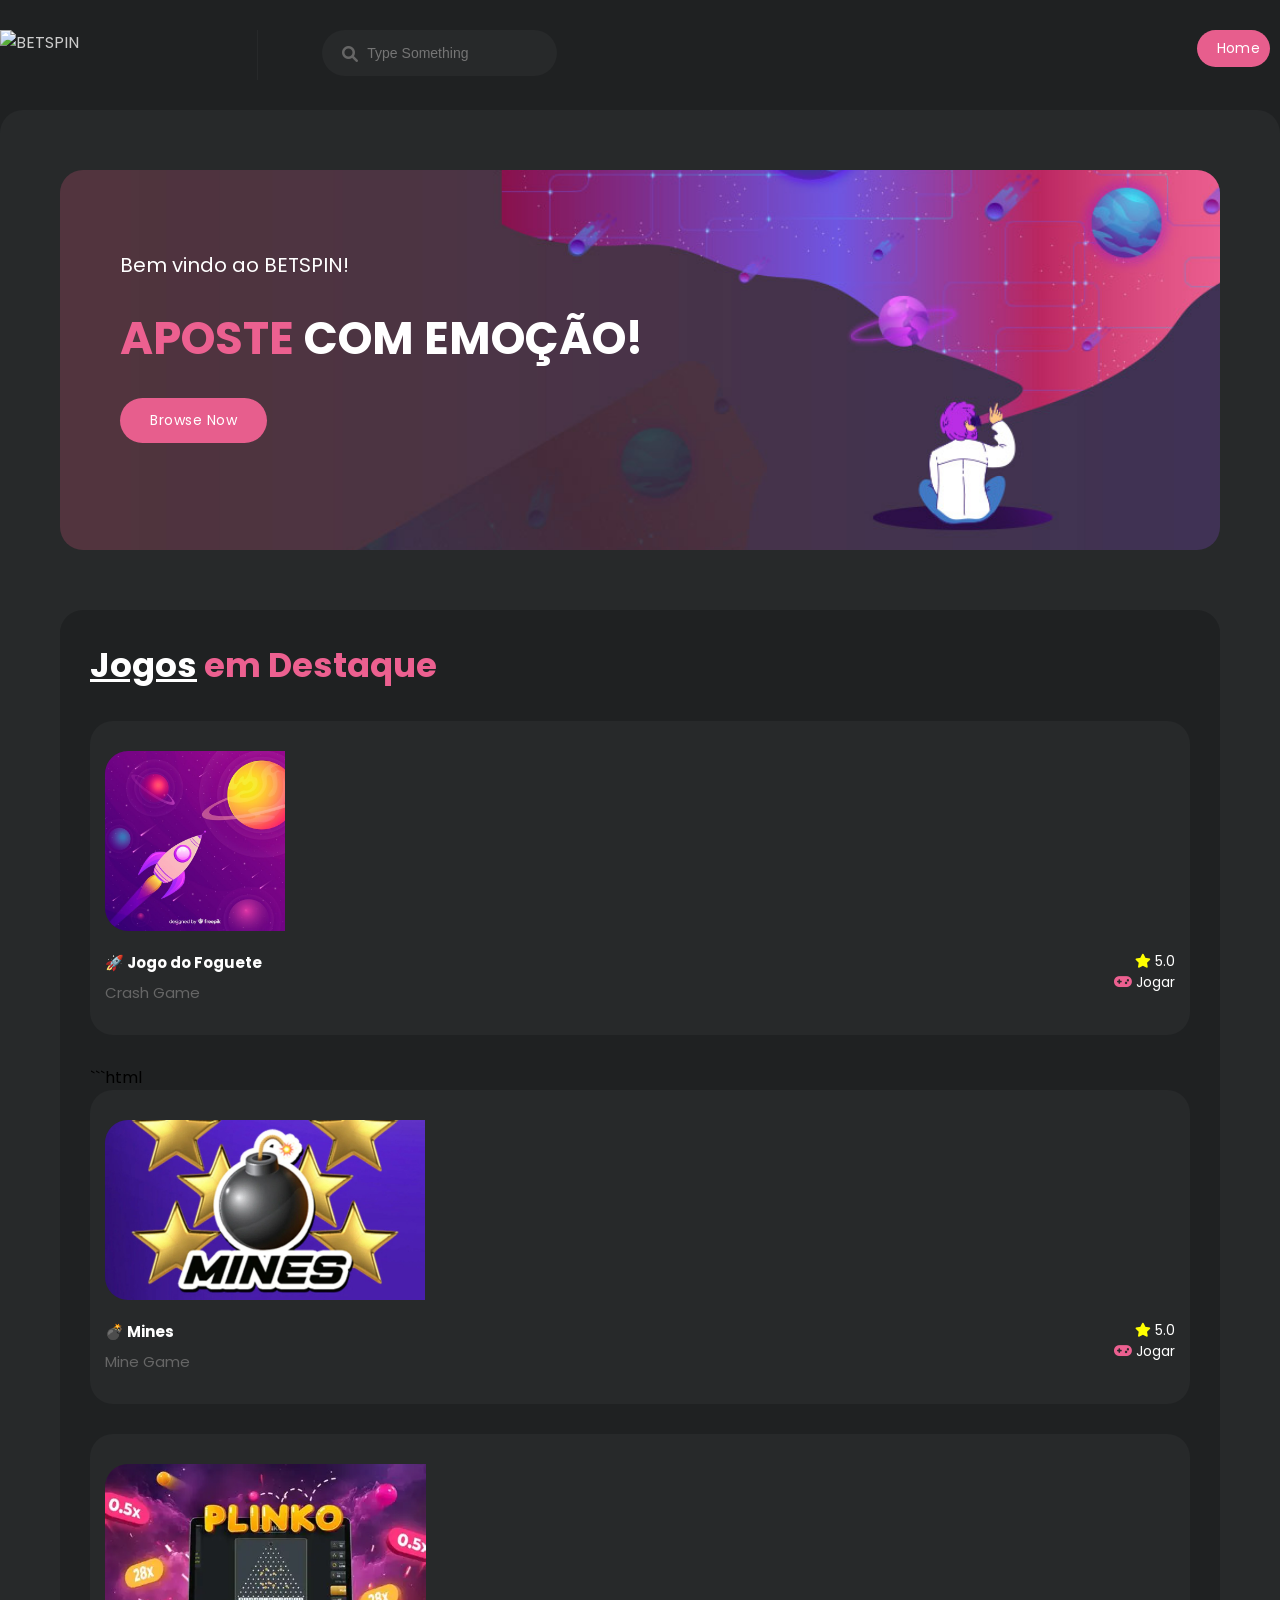
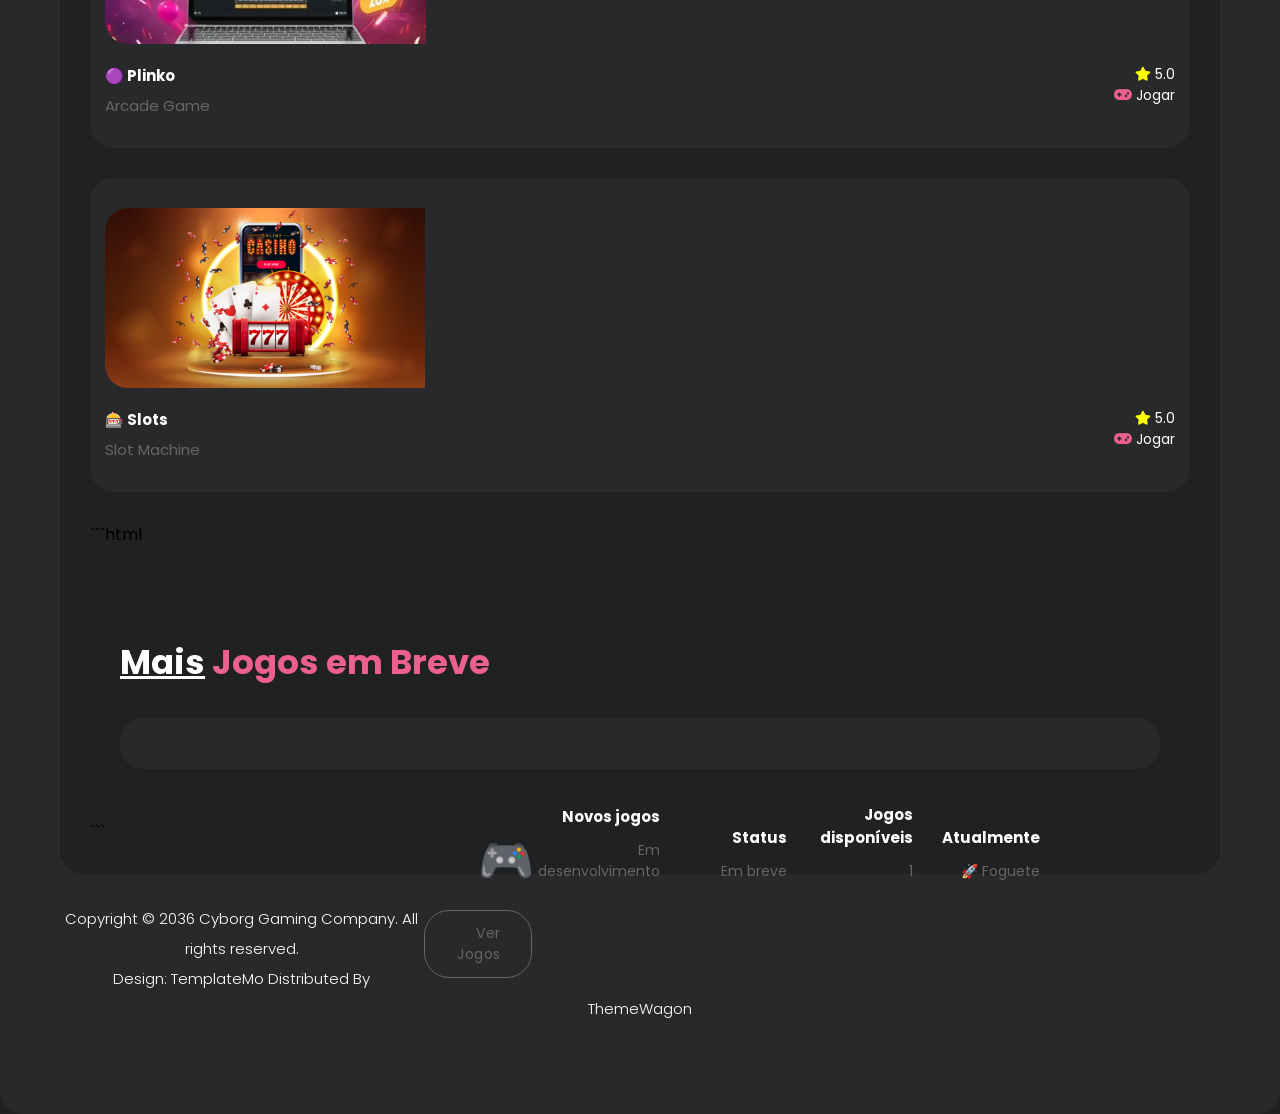
==== commit 92f18baa: "Update foguete.html" ====
--- a/foguete.html
+++ b/foguete.html
@@ -6,24 +6,27 @@
     <meta charset="utf-8">
     <meta name="viewport" content="width=device-width, initial-scale=1, shrink-to-fit=no">
 
-    <link href="https://googleapis.com" rel="stylesheet">
+    <link href="https://fonts.googleapis.com/css2?family=Poppins:wght@100;200;300;400;500;600;700;800;900&display=swap" rel="stylesheet">
 
     <title>Cyborg - Awesome HTML5 Template</title>
 
     <!-- Bootstrap core CSS -->
     <link href="vendor/bootstrap/css/bootstrap.min.css" rel="stylesheet">
+
 
     <!-- Additional CSS Files -->
     <link rel="stylesheet" href="assets/css/fontawesome.css">
     <link rel="stylesheet" href="assets/css/templatemo-cyborg-gaming.css">
     <link rel="stylesheet" href="assets/css/owl.css">
     <link rel="stylesheet" href="assets/css/animate.css">
-    <link rel="stylesheet" href="https://unpkg.com"/>
-    
-    <!-- SweetAlert2 (CSS + JS via CDN) -->
-    <link rel="stylesheet" href="https://jsdelivr.net">
-    <script src="https://jsdelivr.net"></script>
-
+    <link rel="stylesheet"href="https://unpkg.com/swiper@7/swiper-bundle.min.css"/>
+<!--
+
+TemplateMo 579 Cyborg Gaming
+
+https://templatemo.com/tm-579-cyborg-gaming
+
+-->
   </head>
 
 <body>
@@ -49,8 +52,8 @@
                 <nav class="main-nav">
                     <!-- ***** Logo Start ***** -->
                     <a href="index.html" class="logo">
-                        <img src="assets/images/logo2.svg" alt="BETSPIN">
-                    </a>
+    <img src="assets/images/logo2.svg" alt="BETSPIN">
+</a>
                     <!-- ***** Logo End ***** -->
                     <!-- ***** Search End ***** -->
                     <div class="search-input">
@@ -63,6 +66,9 @@
                     <!-- ***** Menu Start ***** -->
                     <ul class="nav">
                         <li><a href="index.html" class="active">Home</a></li>
+                        
+                        
+                      
                     </ul>   
                     <a class='menu-trigger'>
                         <span>Menu</span>
@@ -95,131 +101,183 @@
             </div>
           </div>
           <!-- ***** Banner End ***** -->
-          
-          <!-- ***** Most Popular Start ***** -->
-          <div class="most-popular">
-            <div class="row">
-              <div class="col-lg-12">
-
-                <div class="heading-section">
-                  <h4><em>Jogos</em> em Destaque</h4>
-                </div>
-
-                <div class="row">
-
-                  <!-- Jogo do Foguete -->
-                  <div class="col-lg-4 col-sm-6">
-                    <a href="foguete.html" class="link-sweetalert" data-name="🚀 Jogo do Foguete" style="text-decoration: none; display: block;">
-                      <div class="item">
-                        <img src="assets/images/imagemdofoguete.jpg" alt="Jogo do Foguete">
-                        <h4>
-                          🚀 Jogo do Foguete<br>
-                          <span>Crash Game</span>
-                        </h4>
-                        <ul>
-                          <li><i class="fa fa-star"></i> 5.0</li>
-                          <li><i class="fa fa-gamepad"></i> Jogar</li>
-                        </ul>
-                      </div>
-                    </a>
-                  </div>
-
-                  <!-- Jogo Mines -->
-                  <div class="col-lg-4 col-sm-6">
-                    <a href="minas.html" class="link-sweetalert" data-name="💣 Mines" style="text-decoration: none; display: block;">
-                      <div class="item">
-                        <img src="assets/images/imagemdomines.jpg" alt="Mines">
-                        <h4>
-                          💣 Mines<br>
-                          <span>Mine Game</span>
-                        </h4>
-                        <ul>
-                          <li><i class="fa fa-star"></i> 5.0</li>
-                          <li><i class="fa fa-gamepad"></i> Jogar</li>
-                        </ul>
-                      </div>
-                    </a>
-                  </div>
-
-                  <!-- Jogo Plinko -->
-                  <div class="col-lg-4 col-sm-6">
-                    <div class="item">
-                      <a href="plinko.html">
-                        <img src="assets/images/imagemdoplinko.webp" alt="Plinko">
-                      </a>
-                      <h4>
-                        🟣 Plinko<br>
-                        <span>Arcade Game</span>
-                      </h4>
-                      <ul>
-                        <li><i class="fa fa-star"></i> 5.0</li>
-                        <li><i class="fa fa-gamepad"></i> Jogar</li>
-                      </ul>
-                    </div>
-                  </div>
-
-                  <!-- Jogo Slots -->
-                  <div class="col-lg-4 col-sm-6">
-                    <div class="item">
-                      <a href="slots.html">
-                        <img src="assets/images/imagemdoslot.jpg" alt="Slots">
-                      </a>
-                      <h4>
-                        🎰 Slots<br>
-                        <span>Slot Machine</span>
-                      </h4>
-                      <ul>
-                        <li><i class="fa fa-star"></i> 5.0</li>
-                        <li><i class="fa fa-gamepad"></i> Jogar</li>
-                      </ul>
-                    </div>
-                  </div>
-
-                </div>
-              </div>
-            </div>
+<!-- ***** Most Popular Start ***** -->
+<div class="most-popular">
+  <div class="row">
+    <div class="col-lg-12">
+
+      <div class="heading-section">
+        <h4><em>Jogos</em> em Destaque</h4>
+      </div>
+
+      <div class="row">
+
+<!-- Jogo do Foguete -->
+<div class="col-lg-4 col-sm-6">
+
+  <div class="item">
+
+    <a href="foguete.html">
+      <img src="assets/images/imagemdofoguete.jpg" alt="Jogo do Foguete">
+    </a>
+
+    <h4>
+      🚀 Jogo do Foguete<br>
+      <span>Crash Game</span>
+    </h4>
+
+    <ul>
+      <li>
+        <i class="fa fa-star"></i> 5.0
+      </li>
+
+      <li>
+        <i class="fa fa-gamepad"></i> Jogar
+      </li>
+    </ul>
+
+  </div>
+
+</div>
+
+
+```html
+<!-- Jogo Mines -->
+<div class="col-lg-4 col-sm-6">
+
+  <div class="item">
+
+    <a href="minas.html">
+      <img src="assets/images/imagemdomines.jpg" alt="Mines">
+    </a>
+
+    <h4>
+      💣 Mines<br>
+      <span>Mine Game</span>
+    </h4>
+
+    <ul>
+      <li>
+        <i class="fa fa-star"></i> 5.0
+      </li>
+
+      <li>
+        <i class="fa fa-gamepad"></i> Jogar
+      </li>
+    </ul>
+
+  </div>
+
+</div>
+
+<!-- Jogo Plinko -->
+<div class="col-lg-4 col-sm-6">
+
+  <div class="item">
+
+    <a href="plinko.html">
+      <img src="assets/images/imagemdoplinko.webp" alt="Plinko">
+    </a>
+
+    <h4>
+      🟣 Plinko<br>
+      <span>Arcade Game</span>
+    </h4>
+
+    <ul>
+      <li>
+        <i class="fa fa-star"></i> 5.0
+      </li>
+
+      <li>
+        <i class="fa fa-gamepad"></i> Jogar
+      </li>
+    </ul>
+
+  </div>
+
+</div>
+
+<!-- Jogo Slots -->
+<div class="col-lg-4 col-sm-6">
+
+  <div class="item">
+
+    <a href="slots.html">
+      <img src="assets/images/imagemdoslot.jpg" alt="Slots">
+    </a>
+
+    <h4>
+      🎰 Slots<br>
+      <span>Slot Machine</span>
+    </h4>
+
+    <ul>
+      <li>
+        <i class="fa fa-star"></i> 5.0
+      </li>
+
+      <li>
+        <i class="fa fa-gamepad"></i> Jogar
+      </li>
+    </ul>
+
+  </div>
+
+</div>
+
+<!-- ***** Most Popular End ***** -->
+          <!-- ***** Gaming Library Start ***** -->
+          ```html
+<!-- ***** Coming Soon Start ***** -->
+<div class="gaming-library">
+  <div class="col-lg-12">
+
+    <div class="heading-section">
+      <h4><em>Mais</em> Jogos em Breve</h4>
+    </div>
+
+    <div class="item">
+      <ul>
+        <li>
+          <div style="font-size: 45px;">🎮</div>
+        </li>
+
+        <li>
+          <h4>Novos jogos</h4>
+          <span>Em desenvolvimento</span>
+        </li>
+
+        <li>
+          <h4>Status</h4>
+          <span>Em breve</span>
+        </li>
+
+        <li>
+          <h4>Jogos disponíveis</h4>
+          <span>1</span>
+        </li>
+
+        <li>
+          <h4>Atualmente</h4>
+          <span>🚀 Foguete</span>
+        </li>
+
+        <li>
+          <div class="main-border-button border-no-active">
+            <a href="browse.html">Ver jogos</a>
           </div>
-          <!-- ***** Most Popular End ***** -->
-          
-          <!-- ***** Coming Soon Start ***** -->
-          <div class="gaming-library">
-            <div class="col-lg-12">
-
-              <div class="heading-section">
-                <h4><em>Mais</em> Jogos em Breve</h4>
-              </div>
-
-              <div class="item">
-                <ul>
-                  <li><div style="font-size: 45px;">🎮</div></li>
-                  <li>
-                    <h4>Novos jogos</h4>
-                    <span>Em desenvolvimento</span>
-                  </li>
-                  <li>
-                    <h4>Status</h4>
-                    <span>Em breve</span>
-                  </li>
-                  <li>
-                    <h4>Jogos disponíveis</h4>
-                    <span>1</span>
-                  </li>
-                  <li>
-                    <h4>Atualmente</h4>
-                    <span>🚀 Foguete</span>
-                  </li>
-                  <li>
-                    <div class="main-border-button border-no-active">
-                      <a href="browse.html">Ver jogos</a>
-                    </div>
-                  </li>
-                </ul>
-              </div>
-
-            </div>
-          </div>
-          <!-- ***** Coming Soon End ***** -->
-
+        </li>
+      </ul>
+    </div>
+
+  </div>
+</div>
+
+<!-- ***** Coming Soon End ***** -->
+```
+
+          <!-- ***** Gaming Library End ***** -->
         </div>
       </div>
     </div>
@@ -230,49 +288,26 @@
       <div class="row">
         <div class="col-lg-12">
           <p>Copyright © 2036 <a href="#">Cyborg Gaming</a> Company. All rights reserved. 
-          <br>Design: <a href="https://templatemo.com" target="_blank" title="free CSS templates">TemplateMo</a> Distributed By <a href="https://themewagon.com" target="_blank" >ThemeWagon</a></p>
+          
+          <br>Design: <a href="https://templatemo.com" target="_blank" title="free CSS templates">TemplateMo</a>  Distributed By <a href="https://themewagon.com" target="_blank" >ThemeWagon</a></p>
         </div>
       </div>
     </div>
   </footer>
 
-  <!-- Scripts do Template -->
+
+  <!-- Scripts -->
+  <!-- Bootstrap core JavaScript -->
   <script src="vendor/jquery/jquery.min.js"></script>
   <script src="vendor/bootstrap/js/bootstrap.min.js"></script>
+
   <script src="assets/js/isotope.min.js"></script>
   <script src="assets/js/owl-carousel.js"></script>
   <script src="assets/js/tabs.js"></script>
   <script src="assets/js/popup.js"></script>
   <script src="assets/js/custom.js"></script>
 
-  <!-- Script Unificado de Controle do SweetAlert -->
-  <script>
-    document.addEventListener("DOMContentLoaded", function() {
-      document.body.addEventListener("click", function(event) {
-        var targetLink = event.target.closest(".link-sweetalert");
-        if (targetLink) {
-          event.preventDefault();
-          event.stopPropagation();
-          var urlJogo = targetLink.getAttribute("href");
-          var nomeJogo = targetLink.getAttribute("data-name");
-          Swal.fire({
-            title: 'Entrar no Jogo?',
-            text: 'Você deseja carregar o jogo ' + nomeJogo + '?',
-            icon: 'question',
-            showCancelButton: true,
-            confirmButtonColor: '#ec4899', 
-            cancelButtonColor: '#6c757d',
-            confirmButtonText: 'Sim, jogar!',
-            cancelButtonText: 'Cancelar',
-            background: '#1f2122', 
-            color: '#fff'
-          }).then(function(result) {
-            if (result.isConfirmed) {
-              window.location.href = urlJogo;
-            }
-          });
-        }
-      }, true);
-    });
-  </script>
-
+
+  </body>
+
+</html>
--- a/assets/css/templatemo-cyborg-gaming.css
+++ b/assets/css/templatemo-cyborg-gaming.css
@@ -1732,4 +1732,15 @@
   .gaming-library .item ul li {
     width: 16%;
   }
-}+}
+
+
+
+.most-popular .item img {
+    width: 100% !important;
+    height: 180px !important;
+    object-fit: contain !important;
+    object-position: left center !important; /* Encosta a imagem no lado esquerdo */
+    display: block !important;
+    border-radius: 23px !important; /* Mantém a borda arredondada */
+}
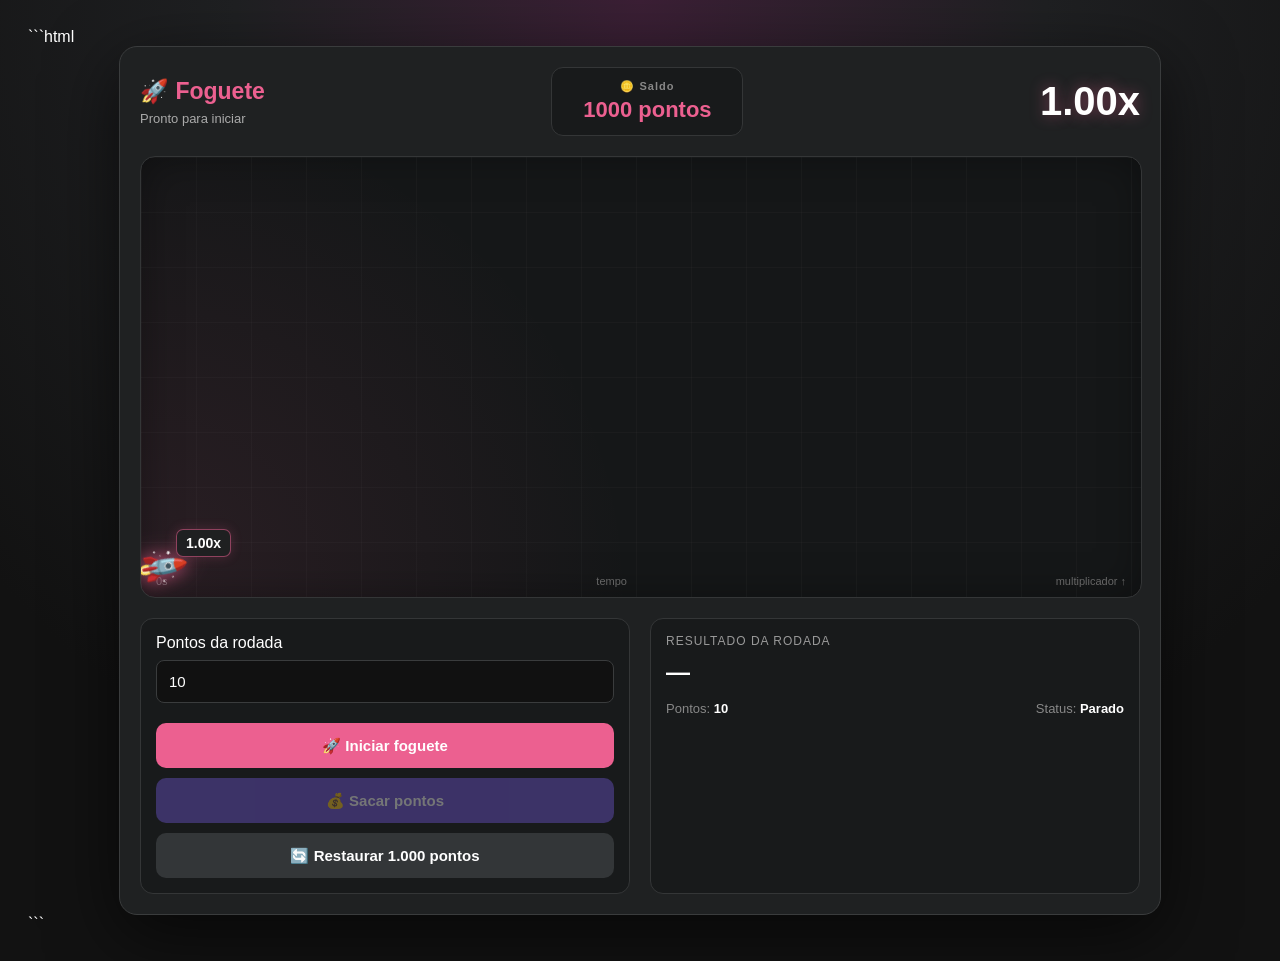
==== commit 01874a29: "Update foguete.html" ====
--- a/foguete.html
+++ b/foguete.html
@@ -1,313 +1,1349 @@
+```html
 <!DOCTYPE html>
-<html lang="en">
-
-  <head>
-
-    <meta charset="utf-8">
-    <meta name="viewport" content="width=device-width, initial-scale=1, shrink-to-fit=no">
-
-    <link href="https://fonts.googleapis.com/css2?family=Poppins:wght@100;200;300;400;500;600;700;800;900&display=swap" rel="stylesheet">
-
-    <title>Cyborg - Awesome HTML5 Template</title>
-
-    <!-- Bootstrap core CSS -->
-    <link href="vendor/bootstrap/css/bootstrap.min.css" rel="stylesheet">
-
-
-    <!-- Additional CSS Files -->
-    <link rel="stylesheet" href="assets/css/fontawesome.css">
-    <link rel="stylesheet" href="assets/css/templatemo-cyborg-gaming.css">
-    <link rel="stylesheet" href="assets/css/owl.css">
-    <link rel="stylesheet" href="assets/css/animate.css">
-    <link rel="stylesheet"href="https://unpkg.com/swiper@7/swiper-bundle.min.css"/>
-<!--
-
-TemplateMo 579 Cyborg Gaming
-
-https://templatemo.com/tm-579-cyborg-gaming
-
--->
-  </head>
+<html lang="pt-BR">
+
+<head>
+
+    <meta charset="UTF-8">
+    <meta name="viewport" content="width=device-width, initial-scale=1.0">
+
+    <title>🚀 Jogo do Foguete</title>
+
+    <style>
+```html
+<style>
+
+/* =========================================
+   BASE DO JOGO
+========================================= */
+
+* {
+    box-sizing: border-box;
+    margin: 0;
+    padding: 0;
+}
+
+body {
+    min-height: 100vh;
+    font-family: Arial, Helvetica, sans-serif;
+    background:
+        radial-gradient(
+            circle at top,
+            #3b1f35 0%,
+            #1f2022 35%,
+            #121212 75%
+        );
+    color: #fff;
+    padding: 20px;
+}
+
+
+/* =========================================
+   CONTAINER
+========================================= */
+
+.game {
+    width: 100%;
+    max-width: 1000px;
+    margin: 0 auto;
+
+    background: #1f2122;
+
+    border: 1px solid #3a3c3d;
+    border-radius: 18px;
+
+    padding: 20px;
+
+    box-shadow:
+        0 20px 70px rgba(0, 0, 0, 0.6);
+}
+
+
+/* =========================================
+   CABEÇALHO
+========================================= */
+
+.header {
+    width: 100%;
+
+    display: flex;
+    align-items: center;
+    justify-content: space-between;
+
+    gap: 20px;
+
+    margin-bottom: 20px;
+}
+
+.title {
+    font-size: 23px;
+    font-weight: 700;
+}
+
+.title span {
+    color: #ec6090;
+}
+
+.status {
+    margin-top: 6px;
+    color: #aaa;
+    font-size: 13px;
+}
+
+
+/* =========================================
+   SALDO
+========================================= */
+
+.balance {
+    min-width: 150px;
+
+    padding: 12px 20px;
+
+    background: #181a1b;
+
+    border: 1px solid #343637;
+    border-radius: 12px;
+
+    text-align: center;
+}
+
+.balance-label {
+    color: #888;
+    font-size: 11px;
+    font-weight: bold;
+
+    letter-spacing: 1px;
+
+    margin-bottom: 4px;
+}
+
+.balance-value {
+    color: #ec6090;
+    font-size: 22px;
+    font-weight: 800;
+}
+
+
+/* =========================================
+   MULTIPLICADOR PRINCIPAL
+========================================= */
+
+.multiplier {
+    min-width: 110px;
+
+    color: #fff;
+
+    font-size: 40px;
+    font-weight: 800;
+
+    text-align: right;
+
+    white-space: nowrap;
+
+    text-shadow:
+        0 0 15px rgba(236, 96, 144, 0.45);
+}
+
+
+/* =========================================
+   GRÁFICO
+========================================= */
+
+.chart {
+    position: relative;
+
+    width: 100%;
+    height: 440px;
+
+    overflow: hidden;
+
+    border-radius: 15px;
+
+    background:
+        radial-gradient(
+            circle at bottom left,
+            rgba(236, 96, 144, 0.10),
+            transparent 45%
+        ),
+        #151718;
+
+    border: 1px solid #343637;
+
+    box-shadow:
+        inset 0 0 40px rgba(0, 0, 0, 0.35);
+
+    margin-bottom: 20px;
+}
+
+
+/* GRADE DO GRÁFICO */
+
+.chart::before {
+    content: "";
+
+    position: absolute;
+
+    inset: 0;
+
+    background-image:
+        linear-gradient(
+            rgba(255,255,255,0.025) 1px,
+            transparent 1px
+        ),
+        linear-gradient(
+            90deg,
+            rgba(255,255,255,0.025) 1px,
+            transparent 1px
+        );
+
+    background-size: 55px 55px;
+
+    pointer-events: none;
+}
+
+
+/* SVG */
+
+.chart svg {
+    position: absolute;
+
+    inset: 0;
+
+    width: 100%;
+    height: 100%;
+
+    pointer-events: none;
+}
+
+
+/* LINHA PRINCIPAL */
+
+#trail {
+    fill: none;
+
+    stroke: #ec6090;
+
+    stroke-width: 5;
+
+    stroke-linecap: round;
+    stroke-linejoin: round;
+
+    filter:
+        drop-shadow(
+            0 0 8px rgba(236, 96, 144, 0.8)
+        );
+}
+
+
+/* BRILHO DA LINHA */
+
+#trailGlow {
+    fill: none;
+
+    stroke: rgba(236, 96, 144, 0.18);
+
+    stroke-width: 15;
+
+    stroke-linecap: round;
+    stroke-linejoin: round;
+
+    filter: blur(5px);
+}
+
+
+/* =========================================
+   FOGUETE
+========================================= */
+
+.rocket {
+    position: absolute;
+
+    width: 52px;
+    height: 52px;
+
+    display: flex;
+
+    align-items: center;
+    justify-content: center;
+
+    font-size: 35px;
+
+    transform:
+        translate(-50%, -50%)
+        rotate(35deg);
+
+    z-index: 5;
+
+    pointer-events: none;
+
+    filter:
+        drop-shadow(
+            0 0 10px rgba(236, 96, 144, 0.9)
+        );
+}
+
+
+/* =========================================
+   MULTIPLICADOR DO FOGUETE
+========================================= */
+
+.rocket-multiplier {
+    position: absolute;
+
+    z-index: 10;
+
+    pointer-events: none;
+
+    padding: 5px 9px;
+
+    border-radius: 7px;
+
+    background: rgba(31, 33, 34, 0.92);
+
+    border: 1px solid rgba(236, 96, 144, 0.55);
+
+    color: #fff;
+
+    font-size: 14px;
+    font-weight: 800;
+
+    white-space: nowrap;
+
+    transform:
+        translate(15px, -38px);
+
+    box-shadow:
+        0 0 12px rgba(236, 96, 144, 0.2);
+}
+
+
+/* =========================================
+   EIXOS
+========================================= */
+
+ 
+  /* =========================================
+   EIXOS
+========================================= */
+
+.axis {
+    position: absolute;
+
+    left: 15px;
+    right: 15px;
+    bottom: 10px;
+
+    display: flex;
+
+    justify-content: space-between;
+
+    color: #666;
+
+    font-size: 11px;
+
+    pointer-events: none;
+}
+
+
+/* =========================================
+   CONTROLES
+========================================= */
+
+.controls {
+    width: 100%;
+
+    display: grid;
+
+    grid-template-columns: 1fr 1fr;
+
+    gap: 20px;
+}
+
+
+/* =========================================
+   PAINÉIS
+========================================= */
+
+.panel {
+    background: #181a1b;
+
+    border: 1px solid #343637;
+
+    border-radius: 13px;
+
+    padding: 15px;
+}
+
+
+/* =========================================
+   INPUT
+========================================= */
+
+.panel input {
+    width: 100%;
+
+    margin-top: 8px;
+    margin-bottom: 10px;
+
+    padding: 12px;
+
+    background: #111;
+
+    border: 1px solid #3a3c3d;
+
+    border-radius: 8px;
+
+    color: #fff;
+
+    font-size: 15px;
+
+    outline: none;
+}
+
+.panel input:focus {
+    border-color: #ec6090;
+}
+
+
+/* =========================================
+   BOTÕES
+========================================= */
+
+.panel button {
+    width: 100%;
+
+    min-height: 45px;
+
+    margin-top: 10px;
+
+    padding: 12px;
+
+    border: none;
+
+    border-radius: 10px;
+
+    background: #ec6090;
+
+    color: #fff;
+
+    font-family: Arial, Helvetica, sans-serif;
+
+    font-size: 15px;
+
+    font-weight: bold;
+
+    cursor: pointer;
+
+    display: block;
+}
+
+.panel button:hover:not(:disabled) {
+    filter: brightness(1.12);
+}
+
+.panel button:active:not(:disabled) {
+    transform: scale(0.98);
+}
+
+.panel button:disabled {
+    opacity: 0.4;
+
+    cursor: not-allowed;
+}
+
+
+/* BOTÕES ESPECÍFICOS */
+
+#cashout {
+    background: #7357d9;
+}
+
+#resetBalance {
+    background: #333638;
+}
+
+
+/* =========================================
+   RESULTADO
+========================================= */
+
+.result-title {
+    color: #999;
+
+    font-size: 12px;
+
+    text-transform: uppercase;
+
+    letter-spacing: 1px;
+}
+
+.result {
+    margin-top: 10px;
+
+    color: #fff;
+
+    font-size: 24px;
+
+    font-weight: 800;
+}
+
+.info {
+    display: flex;
+
+    justify-content: space-between;
+
+    gap: 15px;
+
+    margin-top: 15px;
+
+    color: #888;
+
+    font-size: 13px;
+}
+
+.info b {
+    color: #fff;
+}
+
+
+/* =========================================
+   RESPONSIVO
+========================================= */
+
+@media (max-width: 700px) {
+
+    body {
+        padding: 10px;
+    }
+
+    .game {
+        padding: 12px;
+    }
+
+    .header {
+        flex-wrap: wrap;
+    }
+
+    .multiplier {
+        font-size: 32px;
+    }
+
+    .chart {
+        height: 350px;
+    }
+
+    .controls {
+        grid-template-columns: 1fr;
+    }
+}
+    </style>
+
+</head>
+
 
 <body>
 
-  <!-- ***** Preloader Start ***** -->
-  <div id="js-preloader" class="js-preloader">
-    <div class="preloader-inner">
-      <span class="dot"></span>
-      <div class="dots">
-        <span></span>
-        <span></span>
-        <span></span>
-      </div>
+
+<main class="game">
+
+
+    <!-- CABEÇALHO -->
+
+    <div class="header">
+
+        <div>
+
+            <div class="title">
+                🚀 <span>Foguete</span>
+            </div>
+
+            <div class="status" id="status">
+                Pronto para iniciar
+            </div>
+
+        </div>
+
+
+        <!-- SALDO -->
+
+        <div class="balance">
+
+            <div class="balance-label">
+                🪙 Saldo
+            </div>
+
+            <div class="balance-value" id="balance">
+                <span>1000</span> pontos
+            </div>
+
+        </div>
+
+
+        <!-- MULTIPLICADOR -->
+
+        <div class="multiplier" id="multiplier">
+            1.00x
+        </div>
+
     </div>
-  </div>
-  <!-- ***** Preloader End ***** -->
-
-  <!-- ***** Header Area Start ***** -->
-  <header class="header-area header-sticky">
-    <div class="container">
-        <div class="row">
-            <div class="col-12">
-                <nav class="main-nav">
-                    <!-- ***** Logo Start ***** -->
-                    <a href="index.html" class="logo">
-    <img src="assets/images/logo2.svg" alt="BETSPIN">
-</a>
-                    <!-- ***** Logo End ***** -->
-                    <!-- ***** Search End ***** -->
-                    <div class="search-input">
-                      <form id="search" action="#">
-                        <input type="text" placeholder="Type Something" id='searchText' name="searchKeyword" onkeypress="handle" />
-                        <i class="fa fa-search"></i>
-                      </form>
-                    </div>
-                    <!-- ***** Search End ***** -->
-                    <!-- ***** Menu Start ***** -->
-                    <ul class="nav">
-                        <li><a href="index.html" class="active">Home</a></li>
-                        
-                        
-                      
-                    </ul>   
-                    <a class='menu-trigger'>
-                        <span>Menu</span>
-                    </a>
-                    <!-- ***** Menu End ***** -->
-                </nav>
+
+
+    <!-- GRÁFICO -->
+
+    <div
+        class="chart"
+        id="chart"
+    >
+
+        <svg
+            viewBox="0 0 900 440"
+            preserveAspectRatio="none"
+        >
+
+            <polyline
+                id="trailGlow"
+                points="20,410"
+            ></polyline>
+
+            <polyline
+                id="trail"
+                points="20,410"
+            ></polyline>
+
+        </svg>
+
+
+        <div
+            class="rocket"
+            id="rocket"
+        >
+            🚀
+        </div>
+
+
+        <div
+            class="rocket-multiplier"
+            id="rocketMultiplier"
+        >
+            1.00x
+        </div>
+
+
+        <div class="axis">
+
+            <span>0s</span>
+
+            <span>tempo</span>
+
+            <span>multiplicador ↑</span>
+
+        </div>
+
+    </div>
+
+
+    <!-- CONTROLES -->
+
+    <div class="controls">
+
+
+        <!-- PONTOS -->
+
+        <div class="panel">
+
+            <label for="bet">
+                Pontos da rodada
+            </label>
+
+
+            <input
+                id="bet"
+                type="number"
+                min="1"
+                step="1"
+                value="10"
+            >
+
+
+            <button id="start">
+                🚀 Iniciar foguete
+            </button>
+
+
+            <button
+                id="cashout"
+                disabled
+            >
+                💰 Sacar pontos
+            </button>
+
+
+            <button id="resetBalance">
+                🔄 Restaurar 1.000 pontos
+            </button>
+
+        </div>
+
+
+        <!-- RESULTADO -->
+
+        <div class="panel">
+
+            <div class="result-title">
+                Resultado da rodada
             </div>
+
+
+            <div
+                class="result"
+                id="result"
+            >
+                —
+            </div>
+
+
+            <div class="info">
+
+                <span>
+                    Pontos:
+                    <b id="value">10</b>
+                </span>
+
+
+                <span>
+                    Status:
+                    <b id="roundStatus">Parado</b>
+                </span>
+
+            </div>
+
         </div>
+
     </div>
-  </header>
-  <!-- ***** Header Area End ***** -->
-
-  <div class="container">
-    <div class="row">
-      <div class="col-lg-12">
-        <div class="page-content">
-
-          <!-- ***** Banner Start ***** -->
-          <div class="main-banner">
-            <div class="row">
-              <div class="col-lg-7">
-                <div class="header-text">
-                  <h6>Bem vindo ao BETSPIN!</h6>
-                  <h4><em>APOSTE</em> Com Emoção!</h4>
-                  <div class="main-button">
-                    <a href="browse.html">Browse Now</a>
-                  </div>
-                </div>
-              </div>
-            </div>
-          </div>
-          <!-- ***** Banner End ***** -->
-<!-- ***** Most Popular Start ***** -->
-<div class="most-popular">
-  <div class="row">
-    <div class="col-lg-12">
-
-      <div class="heading-section">
-        <h4><em>Jogos</em> em Destaque</h4>
-      </div>
-
-      <div class="row">
-
-<!-- Jogo do Foguete -->
-<div class="col-lg-4 col-sm-6">
-
-  <div class="item">
-
-    <a href="foguete.html">
-      <img src="assets/images/imagemdofoguete.jpg" alt="Jogo do Foguete">
-    </a>
-
-    <h4>
-      🚀 Jogo do Foguete<br>
-      <span>Crash Game</span>
-    </h4>
-
-    <ul>
-      <li>
-        <i class="fa fa-star"></i> 5.0
-      </li>
-
-      <li>
-        <i class="fa fa-gamepad"></i> Jogar
-      </li>
-    </ul>
-
-  </div>
-
-</div>
-
-
-```html
-<!-- Jogo Mines -->
-<div class="col-lg-4 col-sm-6">
-
-  <div class="item">
-
-    <a href="minas.html">
-      <img src="assets/images/imagemdomines.jpg" alt="Mines">
-    </a>
-
-    <h4>
-      💣 Mines<br>
-      <span>Mine Game</span>
-    </h4>
-
-    <ul>
-      <li>
-        <i class="fa fa-star"></i> 5.0
-      </li>
-
-      <li>
-        <i class="fa fa-gamepad"></i> Jogar
-      </li>
-    </ul>
-
-  </div>
-
-</div>
-
-<!-- Jogo Plinko -->
-<div class="col-lg-4 col-sm-6">
-
-  <div class="item">
-
-    <a href="plinko.html">
-      <img src="assets/images/imagemdoplinko.webp" alt="Plinko">
-    </a>
-
-    <h4>
-      🟣 Plinko<br>
-      <span>Arcade Game</span>
-    </h4>
-
-    <ul>
-      <li>
-        <i class="fa fa-star"></i> 5.0
-      </li>
-
-      <li>
-        <i class="fa fa-gamepad"></i> Jogar
-      </li>
-    </ul>
-
-  </div>
-
-</div>
-
-<!-- Jogo Slots -->
-<div class="col-lg-4 col-sm-6">
-
-  <div class="item">
-
-    <a href="slots.html">
-      <img src="assets/images/imagemdoslot.jpg" alt="Slots">
-    </a>
-
-    <h4>
-      🎰 Slots<br>
-      <span>Slot Machine</span>
-    </h4>
-
-    <ul>
-      <li>
-        <i class="fa fa-star"></i> 5.0
-      </li>
-
-      <li>
-        <i class="fa fa-gamepad"></i> Jogar
-      </li>
-    </ul>
-
-  </div>
-
-</div>
-
-<!-- ***** Most Popular End ***** -->
-          <!-- ***** Gaming Library Start ***** -->
-          ```html
-<!-- ***** Coming Soon Start ***** -->
-<div class="gaming-library">
-  <div class="col-lg-12">
-
-    <div class="heading-section">
-      <h4><em>Mais</em> Jogos em Breve</h4>
-    </div>
-
-    <div class="item">
-      <ul>
-        <li>
-          <div style="font-size: 45px;">🎮</div>
-        </li>
-
-        <li>
-          <h4>Novos jogos</h4>
-          <span>Em desenvolvimento</span>
-        </li>
-
-        <li>
-          <h4>Status</h4>
-          <span>Em breve</span>
-        </li>
-
-        <li>
-          <h4>Jogos disponíveis</h4>
-          <span>1</span>
-        </li>
-
-        <li>
-          <h4>Atualmente</h4>
-          <span>🚀 Foguete</span>
-        </li>
-
-        <li>
-          <div class="main-border-button border-no-active">
-            <a href="browse.html">Ver jogos</a>
-          </div>
-        </li>
-      </ul>
-    </div>
-
-  </div>
-</div>
-
-<!-- ***** Coming Soon End ***** -->
+
+</main>
+
+
+<script>
+
+alert("JavaScript carregou!");
+/* ================================
+   ELEMENTOS
+================================ */
+
+const rocket =
+    document.getElementById("rocket");
+
+const rocketMultiplier =
+    document.getElementById("rocketMultiplier");
+
+const trail =
+    document.getElementById("trail");
+
+const trailGlow =
+    document.getElementById("trailGlow");
+
+const multiplierEl =
+    document.getElementById("multiplier");
+
+const statusEl =
+    document.getElementById("status");
+
+const resultEl =
+    document.getElementById("result");
+
+const roundStatusEl =
+    document.getElementById("roundStatus");
+
+const betInput =
+    document.getElementById("bet");
+
+const valueEl =
+    document.getElementById("value");
+
+const startBtn =
+    document.getElementById("start");
+
+const cashoutBtn =
+    document.getElementById("cashout");
+
+const resetBalanceBtn =
+    document.getElementById("resetBalance");
+
+const balanceEl =
+    document.getElementById("balance");
+
+const chart =
+    document.getElementById("chart");
+
+
+/* ================================
+   VARIÁVEIS
+================================ */
+
+let balance = 1000;
+
+let running = false;
+
+let startTime = 0;
+
+let animationId = null;
+
+let crashPoint = 0;
+
+let points = [];
+
+let currentBet = 0;
+
+
+/* ================================
+   ATUALIZAR SALDO
+================================ */
+
+function updateBalance() {
+
+    balanceEl.innerHTML =
+        "<span>"
+        + Math.floor(balance)
+        + "</span> pontos";
+
+}
+
+
+/* ================================
+   VERIFICAR SALDO
+================================ */
+
+function checkBalance() {
+
+    if (balance <= 0) {
+
+        startBtn.disabled = true;
+
+        statusEl.textContent =
+            "Você ficou sem pontos.";
+
+        resultEl.textContent =
+            "🪙 Saldo zerado";
+
+    } else {
+
+        startBtn.disabled = false;
+
+    }
+
+}
+
+
+/* ================================
+   RESETAR GRÁFICO
+================================ */
+
+function resetGraph() {
+
+    points = [];
+
+    trail.setAttribute(
+        "points",
+        "20,410"
+    );
+
+    trailGlow.setAttribute(
+        "points",
+        "20,410"
+    );
+
+    rocket.style.left =
+        "20px";
+
+    rocket.style.top =
+        "410px";
+
+    rocketMultiplier.style.left =
+        "20px";
+
+    rocketMultiplier.style.top =
+        "410px";
+
+    multiplierEl.textContent =
+        "1.00x";
+
+    rocketMultiplier.textContent =
+        "1.00x";
+
+}
+
+
+/* ================================
+   GERAR CRASH
+================================ */
+
+function generateCrashPoint() {
+
+    return (
+        1.25 +
+        Math.random() * 5.75
+    );
+
+}
+
+
+/* ================================
+   INICIAR JOGO
+================================ */
+
+function startGame() {
+
+    if (running) return;
+
+
+    const bet =
+        Math.floor(
+            Number(betInput.value)
+        );
+
+
+    if (
+        !Number.isFinite(bet) ||
+        bet < 1
+    ) {
+
+        resultEl.textContent =
+            "⚠️ Digite pelo menos 1 ponto.";
+
+        return;
+
+    }
+
+
+    if (bet > balance) {
+
+        resultEl.textContent =
+            "⚠️ Você não tem pontos suficientes.";
+
+        return;
+
+    }
+
+
+    currentBet = bet;
+
+
+    /* Retira os pontos da rodada */
+
+    balance -= currentBet;
+
+    updateBalance();
+
+
+    valueEl.textContent =
+        currentBet;
+
+
+    resetGraph();
+
+
+    crashPoint =
+        generateCrashPoint();
+
+
+    running = true;
+
+
+    startTime =
+        performance.now();
+
+
+    startBtn.disabled =
+        true;
+
+    cashoutBtn.disabled =
+        false;
+
+    resetBalanceBtn.disabled =
+        true;
+
+    betInput.disabled =
+        true;
+
+
+    resultEl.textContent =
+        "—";
+
+
+    statusEl.textContent =
+        "Foguete subindo...";
+
+
+    roundStatusEl.textContent =
+        "Em andamento";
+
+
+    animationId =
+        requestAnimationFrame(update);
+
+}
+
+
+/* ================================
+   ATUALIZAR JOGO
+================================ */
+
+function update(now) {
+
+    if (!running) return;
+
+
+    const elapsed =
+        (now - startTime) / 1000;
+
+
+    const multiplier =
+        Math.exp(
+            elapsed * 0.23
+        );
+
+
+    const displayMultiplier =
+        multiplier.toFixed(2) + "x";
+
+
+    multiplierEl.textContent =
+        displayMultiplier;
+
+
+    rocketMultiplier.textContent =
+        displayMultiplier;
+
+
+    const width =
+        chart.clientWidth;
+
+
+    const height =
+        chart.clientHeight;
+
+
+    const progress =
+        Math.min(
+            0.95,
+            elapsed / 12
+        );
+
+
+    const x =
+        20 +
+        progress *
+        (width - 55);
+
+
+    const normalized =
+        Math.min(
+            0.93,
+            Math.log(multiplier) / 2
+        );
+
+
+    const y =
+        height -
+        30 -
+        normalized *
+        (height - 65);
+
+
+    points.push([
+        x,
+        y
+    ]);
+
+
+    if (
+        points.length > 250
+    ) {
+
+        points.shift();
+
+    }
+
+
+    const pointString =
+        points
+            .map(
+                point =>
+                    point[0].toFixed(1)
+                    + ","
+                    + point[1].toFixed(1)
+            )
+            .join(" ");
+
+
+    trail.setAttribute(
+        "points",
+        pointString
+    );
+
+
+    trailGlow.setAttribute(
+        "points",
+        pointString
+    );
+
+
+    rocket.style.left =
+        x + "px";
+
+    rocket.style.top =
+        y + "px";
+
+
+    rocketMultiplier.style.left =
+        x + "px";
+
+    rocketMultiplier.style.top =
+        y + "px";
+
+
+    if (
+        multiplier >=
+        crashPoint
+    ) {
+
+        crash(multiplier);
+
+        return;
+
+    }
+
+
+    animationId =
+        requestAnimationFrame(update);
+
+}
+
+
+/* ================================
+   CRASH
+================================ */
+
+function crash(finalMultiplier) {
+
+    running = false;
+
+
+    cancelAnimationFrame(
+        animationId
+    );
+
+
+    const finalValue =
+        finalMultiplier.toFixed(2);
+
+
+    multiplierEl.textContent =
+        finalValue + "x";
+
+
+    rocketMultiplier.textContent =
+        "💥 " + finalValue + "x";
+
+
+    statusEl.textContent =
+        "O foguete caiu!";
+
+
+    roundStatusEl.textContent =
+        "Perdeu";
+
+
+    resultEl.textContent =
+        "💥 Perdeu "
+        + currentBet
+        + " pontos";
+
+
+    startBtn.disabled =
+        false;
+
+    cashoutBtn.disabled =
+        true;
+
+    resetBalanceBtn.disabled =
+        false;
+
+    betInput.disabled =
+        false;
+
+
+    currentBet = 0;
+
+
+    updateBalance();
+
+    checkBalance();
+
+}
+
+
+/* ================================
+   SACAR PONTOS
+================================ */
+
+function cashout() {
+
+    if (!running) return;
+
+
+    const current =
+        Number(
+            multiplierEl.textContent
+                .replace("x", "")
+        );
+
+
+    const payout =
+        Math.floor(
+            currentBet * current
+        );
+
+
+    balance += payout;
+
+
+    running = false;
+
+
+    cancelAnimationFrame(
+        animationId
+    );
+
+
+    statusEl.textContent =
+        "Você sacou!";
+
+
+    roundStatusEl.textContent =
+        "Sacado";
+
+
+    resultEl.textContent =
+        "✅ +" + payout + " pontos";
+
+
+    startBtn.disabled =
+        false;
+
+    cashoutBtn.disabled =
+        true;
+
+    resetBalanceBtn.disabled =
+        false;
+
+    betInput.disabled =
+        false;
+
+
+    currentBet = 0;
+
+
+    updateBalance();
+
+    checkBalance();
+
+}
+
+
+/* ================================
+   RESTAURAR SALDO
+================================ */
+
+resetBalanceBtn.addEventListener(
+    "click",
+    function() {
+
+        if (running) return;
+
+
+        balance = 1000;
+
+
+        updateBalance();
+
+
+        resultEl.textContent =
+            "🔄 Saldo restaurado";
+
+
+        statusEl.textContent =
+            "Pronto para iniciar";
+
+
+        roundStatusEl.textContent =
+            "Parado";
+
+
+        startBtn.disabled =
+            false;
+
+    }
+);
+
+
+/* ================================
+   ATUALIZAR PONTOS
+================================ */
+
+betInput.addEventListener(
+    "input",
+    function() {
+
+        const value =
+            Math.max(
+                0,
+                Math.floor(
+                    Number(betInput.value) || 0
+                )
+            );
+
+
+        valueEl.textContent =
+            value;
+
+    }
+);
+
+
+/* ================================
+   BOTÕES
+================================ */
+
+startBtn.addEventListener(
+    "click",
+    startGame
+);
+
+
+cashoutBtn.addEventListener(
+    "click",
+    cashout
+);
+
+
+/* ================================
+   INICIALIZAÇÃO
+================================ */
+
+updateBalance();
+
+resetGraph();
+
+checkBalance();
+
+
+</script>
+
+
+</body>
+
+</html>
 ```
-
-          <!-- ***** Gaming Library End ***** -->
-        </div>
-      </div>
-    </div>
-  </div>
-  
-  <footer>
-    <div class="container">
-      <div class="row">
-        <div class="col-lg-12">
-          <p>Copyright © 2036 <a href="#">Cyborg Gaming</a> Company. All rights reserved. 
-          
-          <br>Design: <a href="https://templatemo.com" target="_blank" title="free CSS templates">TemplateMo</a>  Distributed By <a href="https://themewagon.com" target="_blank" >ThemeWagon</a></p>
-        </div>
-      </div>
-    </div>
-  </footer>
-
-
-  <!-- Scripts -->
-  <!-- Bootstrap core JavaScript -->
-  <script src="vendor/jquery/jquery.min.js"></script>
-  <script src="vendor/bootstrap/js/bootstrap.min.js"></script>
-
-  <script src="assets/js/isotope.min.js"></script>
-  <script src="assets/js/owl-carousel.js"></script>
-  <script src="assets/js/tabs.js"></script>
-  <script src="assets/js/popup.js"></script>
-  <script src="assets/js/custom.js"></script>
-
-
-  </body>
-
-</html>
